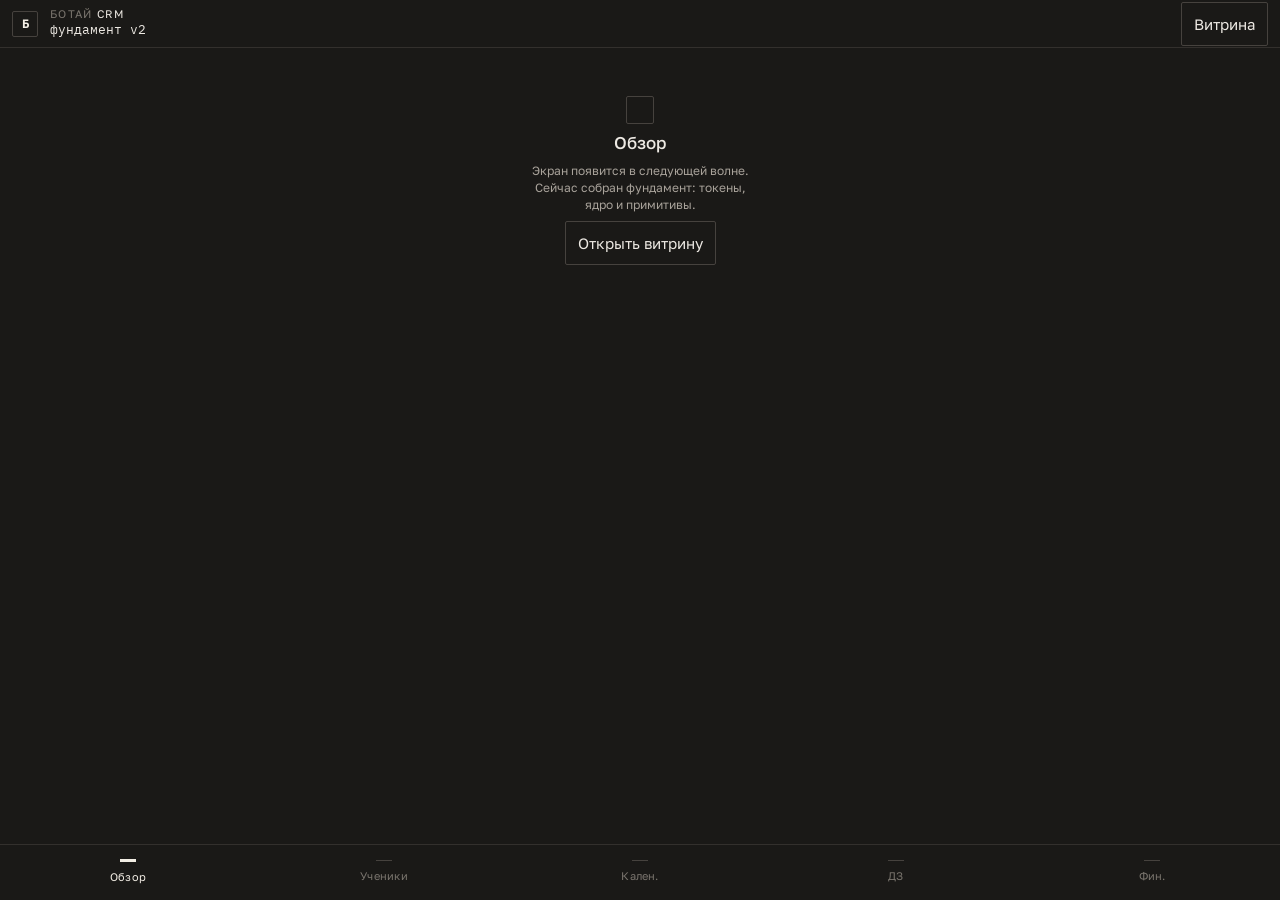
==== src/tutor_bot/web/v2/index.html @ 71dd06b4 "Add v2 frontend foundation: tokens, core, primitives, kit Первая волна редизайна мини-аппа. Экранов " ====
<!doctype html>
<html lang="ru">
  <head>
    <meta charset="utf-8" />
    <meta name="viewport" content="width=device-width, initial-scale=1, maximum-scale=1, user-scalable=no, viewport-fit=cover" />
    <meta http-equiv="Cache-Control" content="no-cache, no-store, must-revalidate" />
    <title>БОТай CRM · v2</title>
    <link rel="stylesheet" href="./styles/tokens.css" />
    <link rel="stylesheet" href="./styles/base.css" />
    <link rel="stylesheet" href="./styles/ui.css" />
    <style>
      body { padding-bottom: calc(var(--tabbar) + env(safe-area-inset-bottom)); }
      .screen { padding: var(--space-4) 0; }
    </style>
  </head>
  <body>
    <div id="root"></div>
    <script type="module" src="./app.js"></script>
  </body>
</html>
---- src/tutor_bot/web/v2/styles/tokens.css ----
/* БОТай CRM — визуальная система «Журнал / Табло».
 * Значения перенесены дословно из дизайн-макета «Проход 1».
 * Ни один компонент не имеет права содержать литеральный цвет или размер —
 * только ссылки на эти переменные.
 */

:root {
  color-scheme: dark;

  /* --- Цвет · поверхности и текст ------------------------------------- */
  --bg: #1A1917;              /* фон приложения, тёплый графит */
  --surface: #232120;         /* заголовок дня, выделенная строка */
  --surface-2: #2C2A28;       /* тост, барабан, нажатое состояние */
  --surface-input-off: #1D1B1A; /* выключенное поле */
  --border-hair: #2C2A28;     /* разделитель внутри списка, 1 px */
  --border: #33302D;          /* граница блока, шапка, таббар */
  --border-strong: #46423E;   /* рамка поля, кнопки, оси графиков */
  --text: #EDE9E3;            /* основной, 12.4:1 к фону */
  --text-2: #A8A29A;          /* вторичный, 5.4:1 */
  --text-3: #7A756E;          /* подписи и капитель, 3.1:1 */

  /* --- Цвет · акцент, состояния --------------------------------------- */
  --accent: #F2EDE4;          /* единственный акцент, ахроматический */
  --accent-press: #DCD5C8;    /* нажатая главная кнопка */
  --accent-ink: #1A1917;      /* текст на акценте */
  --state-hover: #232120;     /* наведение (только браузер) */
  --state-press: #322F2C;     /* нажатие строки и кнопки */
  --state-off-bg: #2C2A28;    /* выключенная кнопка */
  --state-off-text: #55514C;  /* выключенный текст, шевроны */
  --focus: #F2EDE4;           /* обводка 2 px при фокусе с клавиатуры */

  /* --- Четыре семантических цвета -------------------------------------
   * Статус кодируется цветом + формой + позицией засечки, поэтому читается
   * при монохромной печати и при дальтонизме.
   */
  --sem-done: #5F9E6E;        /* сплошная — проведено · оплачено */
  --sem-plan: #5B87C4;        /* половина — запланировано / перенесено */
  --sem-wait: #C79A3E;        /* пунктир — всё, что ждёт репетитора */
  --sem-debt: #C0604F;        /* двойная тонкая — долг, отмена, ошибка */
  --sem-none: #46423E;        /* нейтральная засечка, «не отмечено» */
  --sem-debt-text: #E4A093;   /* текст разрушающей кнопки и ошибки поля */

  /* --- Типографика ----------------------------------------------------- */
  --font-sans: "Golos Text", system-ui, -apple-system, "Segoe UI", sans-serif;
  --font-mono: "IBM Plex Mono", ui-monospace, SFMono-Regular, Menlo, monospace;

  --fs-sum: 28px;    --lh-sum: 30px;   --tr-sum: -0.01em;   /* сумма дня, единственное крупное число */
  --fs-title: 22px;  --lh-title: 26px; --tr-title: -0.005em;/* заголовок экрана */
  --fs-modal: 17px;  --lh-modal: 22px;                      /* заголовок модалки, пустого состояния */
  --fs-body: 15px;   --lh-body: 20px;                       /* имя ученика, текст кнопки, поле */
  --fs-meta: 13px;   --lh-meta: 18px;                       /* мета строки, значение селекта */
  --fs-cap: 12px;    --lh-cap: 17px;   --tr-cap: 0.01em;    /* подпись, вторая строка */
  --fs-caps: 11px;   --lh-caps: 12px;  --tr-caps: 0.12em;   /* капитель секции, таббар */
  --fs-micro: 10px;  --lh-micro: 11px; --tr-micro: 0.02em;  /* ось графика, номер задания */

  --fw-regular: 400;
  --fw-medium: 500;
  --fw-semibold: 600;

  /* --- Отступы. Шкала кратна 4 ----------------------------------------- */
  --space-1: 4px;
  --space-2: 8px;
  --space-3: 12px;
  --space-4: 16px;
  --space-5: 20px;
  --space-6: 24px;
  --space-8: 32px;
  --space-12: 48px;

  --gutter: 12px;        /* боковое поле экрана 380 */
  --notch-gutter: 15px;  /* 12 px поле + 3 px засечка */

  /* --- Радиусы и линии -------------------------------------------------- */
  --radius-0: 0;         /* списки, заголовки дня, разлиновка */
  --radius-1: 2px;       /* кнопки, поля, пилюли, чипы */
  --radius-full: 50%;    /* только FAB и кольцо прогресса */
  --hair: 1px;           /* разделитель, в полный борт */
  --notch: 3px;          /* засечка статуса */

  /* --- Высоты ----------------------------------------------------------- */
  --row-1: 44px;         /* однострочная строка, минимум сенсорной цели */
  --row-2: 56px;         /* двухстрочная строка списка */
  --row-lesson: 64px;    /* строка занятия, обычная плотность */
  --row-lesson-dense: 52px;
  --input: 44px;         /* поле, селект, кнопка */
  --chip: 32px;          /* +6 px отбивки сверху и снизу = цель 44 px */
  --chip-gap: 6px;
  --header: 48px;        /* шапка, закреплена */
  --tabbar: 56px;        /* + env(safe-area-inset-bottom) */
  --fab: 52px;           /* правый нижний угол, отступ 16 */
  --touch-min: 44px;

  /* --- Модалка ---------------------------------------------------------- */
  --modal-swipe-close: 110px;      /* порог закрытия свайпом */
  --modal-swipe-fast: 48px;        /* порог при скорости выше --modal-swipe-velocity */
  --modal-swipe-velocity: 0.55;
}
---- src/tutor_bot/web/v2/styles/base.css ----
/* Шрифты локально: рантайм Amvera без выхода в интернет, CDN недоступен.
 * Golos Text — вариативный 400..700, один файл на сабсет покрывает все
 * начертания дизайна (400 / 500 / 600).
 * IBM Plex Mono — статический, два начертания: 400 и 500.
 */

@font-face {
  font-family: "Golos Text";
  font-style: normal;
  font-weight: 400 700;
  font-display: swap;
  src: url("../fonts/golos-text-cyrillic.woff2") format("woff2");
  unicode-range: U+0301, U+0400-045F, U+0490-0491, U+04B0-04B1, U+2116;
}
@font-face {
  font-family: "Golos Text";
  font-style: normal;
  font-weight: 400 700;
  font-display: swap;
  src: url("../fonts/golos-text-latin.woff2") format("woff2");
  unicode-range: U+0000-00FF, U+0131, U+0152-0153, U+02BB-02BC, U+02C6, U+02DA,
    U+02DC, U+0304, U+0308, U+0329, U+2000-206F, U+20AC, U+2122, U+2191, U+2193,
    U+2212, U+2215, U+FEFF, U+FFFD;
}

@font-face {
  font-family: "IBM Plex Mono";
  font-style: normal;
  font-weight: 400;
  font-display: swap;
  src: url("../fonts/plex-mono-400-cyrillic.woff2") format("woff2");
  unicode-range: U+0301, U+0400-045F, U+0490-0491, U+04B0-04B1, U+2116;
}
@font-face {
  font-family: "IBM Plex Mono";
  font-style: normal;
  font-weight: 400;
  font-display: swap;
  src: url("../fonts/plex-mono-400-latin.woff2") format("woff2");
  unicode-range: U+0000-00FF, U+0131, U+0152-0153, U+02BB-02BC, U+02C6, U+02DA,
    U+02DC, U+0304, U+0308, U+0329, U+2000-206F, U+20AC, U+2122, U+2191, U+2193,
    U+2212, U+2215, U+FEFF, U+FFFD;
}
@font-face {
  font-family: "IBM Plex Mono";
  font-style: normal;
  font-weight: 500;
  font-display: swap;
  src: url("../fonts/plex-mono-500-cyrillic.woff2") format("woff2");
  unicode-range: U+0301, U+0400-045F, U+0490-0491, U+04B0-04B1, U+2116;
}
@font-face {
  font-family: "IBM Plex Mono";
  font-style: normal;
  font-weight: 500;
  font-display: swap;
  src: url("../fonts/plex-mono-500-latin.woff2") format("woff2");
  unicode-range: U+0000-00FF, U+0131, U+0152-0153, U+02BB-02BC, U+02C6, U+02DA,
    U+02DC, U+0304, U+0308, U+0329, U+2000-206F, U+20AC, U+2122, U+2191, U+2193,
    U+2212, U+2215, U+FEFF, U+FFFD;
}

/* --- Сброс -------------------------------------------------------------- */

*,
*::before,
*::after {
  box-sizing: border-box;
}

html {
  background: var(--bg);
  -webkit-text-size-adjust: 100%;
}

body {
  margin: 0;
  min-height: 100%;
  background: var(--bg);
  color: var(--text);
  font-family: var(--font-sans);
  font-size: var(--fs-body);
  line-height: var(--lh-body);
  font-weight: var(--fw-regular);
  -webkit-font-smoothing: antialiased;
  -moz-osx-font-smoothing: grayscale;
}

h1, h2, h3, h4, p, figure {
  margin: 0;
}

button {
  font: inherit;
  color: inherit;
  background: none;
  border: 0;
  padding: 0;
  cursor: pointer;
}

input, select, textarea {
  font: inherit;
  color: inherit;
}

a {
  color: var(--text);
  text-decoration: none;
}

ul, ol {
  margin: 0;
  padding: 0;
  list-style: none;
}

/* Правило цифр: любое число, сумма, дата, время, номер задания —
 * моноширинный с табличными цифрами. */
.num {
  font-family: var(--font-mono);
  font-variant-numeric: tabular-nums;
  font-feature-settings: "tnum" 1;
}

/* Суммы всегда выключены вправо. */
.num--money {
  text-align: right;
}

/* --- Фокус с клавиатуры ------------------------------------------------- */

:focus-visible {
  outline: 2px solid var(--focus);
  outline-offset: 1px;
}

/* --- Служебное ---------------------------------------------------------- */

.visually-hidden {
  position: absolute;
  width: 1px;
  height: 1px;
  margin: -1px;
  padding: 0;
  overflow: hidden;
  clip: rect(0 0 0 0);
  white-space: nowrap;
  border: 0;
}

/* Скролл фона блокируется при открытой модалке с сохранением позиции. */
body.is-modal-open {
  position: fixed;
  width: 100%;
  overflow: hidden;
}

@media (prefers-reduced-motion: reduce) {
  *,
  *::before,
  *::after {
    animation-duration: 0.01ms !important;
    animation-iteration-count: 1 !important;
    transition-duration: 0.01ms !important;
  }
}
---- src/tutor_bot/web/v2/styles/ui.css ----
/* Компоненты. Ни одного литерального цвета или размера — только токены. */

/* ======================================================================== */
/* Засечка статуса                                                          */
/* ======================================================================== */

.notch {
  position: absolute;
  left: 0;
  top: 0;
  bottom: 0;
  width: var(--notch);
}

.notch--done { background: var(--sem-done); }
.notch--plan { background: var(--sem-plan); }
.notch--wait { background: var(--sem-wait); }
.notch--debt { background: var(--sem-debt); }
.notch--none { background: var(--sem-none); }

/* Форма: позиция и рисунок дублируют цвет. */
.notch--top-half { bottom: 50%; }
.notch--bottom-half { top: 50%; }

.notch--dashed.notch--wait {
  background: none;
  background-image: repeating-linear-gradient(180deg, var(--sem-wait) 0 4px, transparent 4px 8px);
}
.notch--dashed.notch--plan {
  background: none;
  background-image: repeating-linear-gradient(180deg, var(--sem-plan) 0 4px, transparent 4px 8px);
}

.notch--double.notch--debt {
  background: none;
  background-image: linear-gradient(90deg, var(--sem-debt) 0 1px, transparent 1px 2px, var(--sem-debt) 2px 3px);
}

.notch--none.notch--none { background: var(--sem-none); }

/* ======================================================================== */
/* Статусная отметка                                                        */
/* ======================================================================== */

.pill {
  display: inline-flex;
  align-items: center;
  gap: var(--space-1);
  height: 20px;
  padding: 0 var(--space-2);
  border-radius: var(--radius-1);
  border: var(--hair) solid var(--border-strong);
  font-size: var(--fs-caps);
  letter-spacing: var(--tr-micro);
  white-space: nowrap;
  color: var(--text-3);
}

.pill__glyph { font-size: 9px; line-height: 11px; }

.pill--done { color: var(--sem-done); border-color: color-mix(in srgb, var(--sem-done) 40%, transparent); background: color-mix(in srgb, var(--sem-done) 8%, transparent); }
.pill--plan { color: var(--sem-plan); border-color: color-mix(in srgb, var(--sem-plan) 40%, transparent); background: color-mix(in srgb, var(--sem-plan) 8%, transparent); }
.pill--wait { color: var(--sem-wait); border-color: color-mix(in srgb, var(--sem-wait) 40%, transparent); background: color-mix(in srgb, var(--sem-wait) 8%, transparent); }
.pill--debt { color: var(--sem-debt); border-color: color-mix(in srgb, var(--sem-debt) 40%, transparent); background: color-mix(in srgb, var(--sem-debt) 8%, transparent); }
.pill--none { color: var(--text-3); border-color: var(--border-strong); }

/* ======================================================================== */
/* Кнопки                                                                   */
/* ======================================================================== */

.btn {
  height: var(--input);
  min-height: var(--touch-min);
  display: inline-flex;
  align-items: center;
  justify-content: center;
  padding: 0 var(--space-3);
  border-radius: var(--radius-1);
  border: var(--hair) solid transparent;
  font-size: var(--fs-body);
  font-weight: var(--fw-medium);
}

.btn--full { width: 100%; }

/* Главная — заливка «бумагой», текст тёмный. Акцент ахроматический,
   поэтому цвет в интерфейсе означает только статус. */
.btn--main { background: var(--accent); color: var(--accent-ink); border-color: var(--accent); }
.btn--main.is-press { background: var(--accent-press); border-color: var(--accent-press); }
.btn--main.is-off { background: var(--state-off-bg); color: var(--state-off-text); border-color: var(--state-off-bg); }
.btn--main.is-load { background: var(--accent-press); color: var(--state-off-text); border-color: var(--accent-press); }

.btn--second { background: transparent; color: var(--text); border-color: var(--border-strong); font-weight: var(--fw-regular); }
.btn--second.is-press { background: var(--state-press); }
.btn--second.is-off { color: var(--state-off-text); border-color: var(--state-off-bg); }
.btn--second.is-load { color: var(--state-off-text); }

.btn--danger { background: transparent; color: var(--sem-debt-text); border-color: var(--sem-debt); font-weight: var(--fw-regular); }
.btn--danger.is-press { background: var(--state-press); }
.btn--danger.is-off { color: var(--state-off-text); border-color: var(--state-off-bg); }
.btn--danger.is-load { color: var(--state-off-text); }

.btn--inline {
  height: auto;
  min-height: 0;
  padding: 0;
  border: 0;
  background: none;
  color: var(--text);
  text-decoration: underline;
  text-underline-offset: 3px;
  font-weight: var(--fw-regular);
}
.btn--inline.is-off { color: var(--state-off-text); text-decoration: none; }

.icon-btn {
  width: var(--touch-min);
  height: var(--touch-min);
  display: inline-flex;
  align-items: center;
  justify-content: center;
  border: var(--hair) solid var(--border);
  border-radius: var(--radius-1);
  color: var(--text);
}
.icon-btn.is-press { background: var(--state-press); color: var(--accent); }
.icon-btn.is-off { color: var(--state-off-text); border-color: var(--border-hair); }

/* ======================================================================== */
/* Поля, селект, переключатель                                              */
/* ======================================================================== */

.field { display: flex; flex-direction: column; gap: var(--space-1); }

.field__label {
  font-size: var(--fs-caps);
  line-height: var(--lh-caps);
  letter-spacing: var(--tr-caps);
  text-transform: uppercase;
  font-weight: var(--fw-semibold);
  color: var(--text-3);
}

.field__box {
  height: var(--input);
  display: flex;
  align-items: center;
  gap: var(--space-2);
  padding: 0 var(--space-3);
  border: var(--hair) solid var(--border-strong);
  border-radius: var(--radius-1);
  background: transparent;
}

.field__input {
  flex: 1;
  min-width: 0;
  border: 0;
  background: none;
  outline: none;
  font-size: var(--fs-body);
  color: var(--text);
}
.field__input::placeholder { color: var(--state-off-text); }
.field__input--select { appearance: none; }

.field__tail { color: var(--text-3); font-size: var(--fs-cap); }

.field__hint {
  font-size: var(--fs-cap);
  line-height: var(--lh-cap);
  color: var(--text-3);
}

.field--filled .field__box { border-color: var(--accent); box-shadow: inset 0 0 0 var(--hair) var(--accent); }
.field--error .field__box { border-color: var(--sem-debt); }
.field--error .field__tail { color: var(--sem-debt); }
.field--error .field__hint { color: var(--sem-debt-text); }
.field--off .field__box { border-color: var(--border-hair); background: var(--surface-input-off); }
.field--off .field__input { color: var(--state-off-text); }
.field--loading .field__box {
  border-color: var(--border-hair);
  background: repeating-linear-gradient(90deg, var(--surface) 0 8px, var(--bg) 8px 16px);
}

.toggle {
  display: inline-flex;
  align-items: center;
  gap: var(--space-2);
  min-height: var(--touch-min);
  cursor: pointer;
}
.toggle__input { position: absolute; opacity: 0; width: 0; height: 0; }
.toggle__track {
  width: 40px;
  height: 24px;
  border-radius: var(--radius-1);
  border: var(--hair) solid var(--border-strong);
  background: transparent;
  display: flex;
  align-items: center;
  padding: 2px;
  transition: background 120ms linear;
}
.toggle__thumb {
  width: 18px;
  height: 18px;
  background: var(--text-3);
  transition: transform 120ms linear, background 120ms linear;
}
.toggle__input:checked + .toggle__track { background: var(--accent); border-color: var(--accent); }
.toggle__input:checked + .toggle__track .toggle__thumb { transform: translateX(16px); background: var(--accent-ink); }
.toggle__input:focus-visible + .toggle__track { outline: 2px solid var(--focus); outline-offset: 1px; }
.toggle.is-off { opacity: 0.5; cursor: default; }
.toggle__label { font-size: var(--fs-meta); color: var(--text-2); }

/* ======================================================================== */
/* Чипы и сегментированный контрол                                          */
/* ======================================================================== */

.chip-row { display: flex; flex-wrap: wrap; gap: var(--space-2); }

.chip {
  display: inline-flex;
  align-items: center;
  gap: 5px;
  height: var(--chip);
  margin: var(--chip-gap) 0;   /* 32 + 6 + 6 = сенсорная цель 44 */
  padding: 0 var(--space-3);
  border-radius: var(--radius-1);
  border: var(--hair) solid var(--border-strong);
  background: transparent;
  color: var(--text-2);
  font-size: var(--fs-meta);
}
.chip.is-active { background: var(--accent); border-color: var(--accent); color: var(--accent-ink); }
.chip__num { font-size: var(--fs-caps); color: var(--text-3); }
.chip.is-active .chip__num { color: var(--accent-ink); }

.segmented {
  display: grid;
  grid-auto-flow: column;
  grid-auto-columns: 1fr;
  height: var(--input);
  border: var(--hair) solid var(--border-strong);
  border-radius: var(--radius-1);
  overflow: hidden;
}
.segmented__item {
  display: flex;
  align-items: center;
  justify-content: center;
  font-size: 14px;
  color: var(--text-2);
  background: transparent;
  border-right: var(--hair) solid var(--border-strong);
}
.segmented__item:last-child { border-right: 0; }
.segmented__item.is-active { background: var(--accent); color: var(--accent-ink); }

/* ======================================================================== */
/* Строки                                                                   */
/* ======================================================================== */

.row {
  position: relative;
  width: 100%;
  display: grid;
  grid-template-columns: 1fr auto auto;
  align-items: center;
  gap: var(--space-3);
  min-height: var(--row-2);
  padding: 0 var(--gutter) 0 var(--notch-gutter);
  border-bottom: var(--hair) solid var(--border-hair);
  background: transparent;
  text-align: left;
  color: var(--text);
}
.row.is-press { background: var(--state-press); }
.row.is-selected { background: var(--surface); box-shadow: inset 2px 0 0 var(--accent); }
.row.is-selected .row__title { font-weight: var(--fw-medium); }
.row.is-off { color: var(--state-off-text); }
.row.is-off .row__title { color: var(--state-off-text); }

.row__main { display: flex; flex-direction: column; gap: 2px; min-width: 0; }
.row__title { font-size: var(--fs-body); line-height: var(--lh-body); }
.row__meta { font-size: var(--fs-cap); line-height: var(--lh-cap); color: var(--text-2); }
.row__value { font-size: var(--fs-body); }
.row__actions { display: flex; gap: var(--space-2); }

/* Строка занятия */
.lesson {
  position: relative;
  display: grid;
  grid-template-columns: 52px minmax(0, 1fr) auto;
  align-items: center;
  gap: var(--space-3);
  min-height: var(--row-lesson);
  padding: 9px var(--gutter) 9px var(--notch-gutter);
  border-bottom: var(--hair) solid var(--border-hair);
}
.lesson:has(.lesson__actions) { grid-template-columns: 52px minmax(0, 1fr) auto auto; }
.lesson--dense { min-height: var(--row-lesson-dense); padding-block: var(--space-1); }
.lesson__time { font-size: var(--fs-body); color: var(--text); }
.lesson__main {
  display: flex;
  flex-direction: column;
  gap: 2px;
  min-width: 0;
  text-align: left;
  background: none;
  color: inherit;
}
.lesson__name {
  font-size: var(--fs-body);
  line-height: var(--lh-body);
  font-weight: var(--fw-medium);
  overflow: hidden;
  text-overflow: ellipsis;
  white-space: nowrap;
}
.lesson__meta {
  font-size: var(--fs-cap);
  line-height: var(--lh-cap);
  color: var(--text-3);
  overflow: hidden;
  text-overflow: ellipsis;
  white-space: nowrap;
}
.lesson__tail { display: flex; flex-direction: column; align-items: flex-end; gap: 3px; }
.lesson__price { font-size: var(--fs-meta); color: var(--text-2); }
.lesson__actions { display: flex; gap: var(--space-1); }

/* Строка операции */
.op {
  position: relative;
  display: grid;
  grid-template-columns: 1fr auto;
  align-items: center;
  gap: var(--space-3);
  min-height: var(--row-2);
  padding: 0 var(--gutter) 0 var(--notch-gutter);
  border-bottom: var(--hair) solid var(--border-hair);
}
.op__main { display: flex; flex-direction: column; gap: 2px; min-width: 0; }
.op__name { font-size: var(--fs-body); }
.op__meta { font-size: var(--fs-cap); color: var(--text-2); }
.op__tail { font-size: var(--fs-cap); color: var(--text-3); }
.op.is-loading { background: repeating-linear-gradient(90deg, var(--surface) 0 8px, var(--bg) 8px 16px); }
.op.is-error .op__name { color: var(--sem-debt-text); }

/* ======================================================================== */
/* Карточка ученика                                                         */
/* ======================================================================== */

.student {
  position: relative;
  width: 100%;
  display: grid;
  grid-template-columns: auto 1fr auto auto;
  align-items: center;
  gap: var(--space-3);
  min-height: var(--row-lesson);
  padding: var(--space-2) var(--gutter) var(--space-2) var(--notch-gutter);
  border-bottom: var(--hair) solid var(--border-hair);
  background: transparent;
  text-align: left;
  color: var(--text);
}
.student__avatar {
  width: 32px;
  height: 32px;
  display: flex;
  align-items: center;
  justify-content: center;
  border: var(--hair) solid var(--border-strong);
  border-radius: var(--radius-1);
  font-family: var(--font-mono);
  font-size: var(--fs-cap);
  color: var(--text-2);
}
.student__main { display: flex; flex-direction: column; gap: var(--space-1); min-width: 0; }
.student__name { font-size: var(--fs-body); }
.student__meta { font-size: var(--fs-cap); color: var(--text-2); }
.student__tail { display: flex; flex-direction: column; align-items: flex-end; gap: 2px; }
.student__balance { font-size: var(--fs-meta); }
.student__balance--done { color: var(--sem-done); }
.student__balance--debt { color: var(--sem-debt); }
.student__balance--none { color: var(--text-2); }
.student__next { font-size: var(--fs-cap); color: var(--text-3); }
.student__chevron { color: var(--state-off-text); }

/* ======================================================================== */
/* Полоса заданий 1–27                                                      */
/* ======================================================================== */

.band { display: flex; align-items: flex-end; gap: 1px; width: 100%; }
.band--full { height: 64px; gap: 2px; }
.band--tick { height: 14px; }
.band--micro { height: 8px; }

.band__slot { flex: 1 1 0; min-width: 2px; height: 100%; display: flex; align-items: flex-end; }
.band__bar { display: block; width: 100%; }
.band__bar--done { background: var(--sem-done); }
.band__bar--wait { background: var(--sem-wait); }
.band__bar--debt { background: var(--sem-debt); }
.band__bar.is-empty { opacity: 0.3; }

.band-axis {
  display: flex;
  flex-direction: column;
  justify-content: space-between;
  height: 64px;
  padding-right: var(--space-2);
  font-size: var(--fs-micro);
  line-height: var(--lh-micro);
  color: var(--text-3);
}

/* ======================================================================== */
/* График дохода и кольцо прогресса                                         */
/* ======================================================================== */

.chart { margin: 0; }
.chart__plot {
  display: grid;
  grid-auto-flow: column;
  grid-auto-columns: 1fr;
  align-items: end;
  gap: var(--space-2);
  height: 96px;
  border-bottom: var(--hair) solid var(--border-strong);
}
.chart__col { display: flex; flex-direction: column; align-items: center; justify-content: flex-end; height: 100%; gap: var(--space-1); }
.chart__bar { display: block; width: 100%; background: var(--text-2); }
.chart__label { font-size: var(--fs-micro); color: var(--text-3); }

.ring { display: flex; align-items: center; gap: var(--space-3); }
.ring__dial { border-radius: var(--radius-full); display: grid; place-items: center; }
.ring__hole {
  width: 76%;
  height: 76%;
  border-radius: var(--radius-full);
  background: var(--bg);
  display: grid;
  place-items: center;
}
.ring__value { font-size: var(--fs-meta); color: var(--text); }
.ring__caption { font-size: var(--fs-cap); color: var(--text-2); max-width: 12ch; }

/* ======================================================================== */
/* Пустое состояние и тост                                                  */
/* ======================================================================== */

.empty {
  display: flex;
  flex-direction: column;
  align-items: center;
  gap: var(--space-2);
  padding: var(--space-8) var(--space-4);
  text-align: center;
}
.empty__mark {
  width: 28px;
  height: 28px;
  border: var(--hair) solid var(--border-strong);
  border-radius: var(--radius-1);
}
.empty__title { font-size: var(--fs-modal); line-height: var(--lh-modal); font-weight: var(--fw-medium); }
.empty__text { font-size: var(--fs-cap); line-height: var(--lh-cap); color: var(--text-2); max-width: 34ch; }

.toast {
  display: flex;
  align-items: center;
  gap: var(--space-3);
  min-height: var(--touch-min);
  padding: var(--space-2) var(--space-3);
  background: var(--surface-2);
  border: var(--hair) solid var(--border);
  border-radius: var(--radius-1);
  border-left-width: var(--notch);
  border-left-style: solid;
  border-left-color: var(--border-strong);
}
.toast--done { border-left-color: var(--sem-done); }
.toast--wait { border-left-color: var(--sem-wait); }
.toast--debt { border-left-color: var(--sem-debt); }
.toast__text { flex: 1; font-size: var(--fs-meta); line-height: var(--lh-meta); }

/* ======================================================================== */
/* Каркас: шапка, таббар, FAB                                               */
/* ======================================================================== */

.header {
  position: sticky;
  top: 0;
  z-index: 10;
  height: var(--header);
  display: flex;
  align-items: center;
  gap: var(--space-3);
  padding: 0 var(--gutter);
  background: var(--bg);
  border-bottom: var(--hair) solid var(--border);
}
.header__mark {
  width: 26px;
  height: 26px;
  display: grid;
  place-items: center;
  border: var(--hair) solid var(--border-strong);
  border-radius: var(--radius-1);
  font-family: var(--font-mono);
  font-size: var(--fs-cap);
  font-weight: var(--fw-semibold);
  color: var(--accent);
}
.header__copy { display: flex; flex-direction: column; min-width: 0; }
.header__brand {
  font-size: var(--fs-caps);
  line-height: var(--lh-caps);
  letter-spacing: var(--tr-caps);
  text-transform: uppercase;
  color: var(--text-3);
}
.header__brand-accent { color: var(--text); }
.header__title { font-size: var(--fs-meta); color: var(--text); }
.header__actions { margin-left: auto; display: flex; gap: var(--space-1); }

.tabbar {
  position: fixed;
  left: 0;
  right: 0;
  bottom: 0;
  z-index: 10;
  display: grid;
  grid-auto-flow: column;
  grid-auto-columns: 1fr;
  height: calc(var(--tabbar) + env(safe-area-inset-bottom));
  padding-bottom: env(safe-area-inset-bottom);
  background: var(--bg);
  border-top: var(--hair) solid var(--border);
}
.tabbar__item {
  display: flex;
  flex-direction: column;
  align-items: center;
  justify-content: center;
  gap: 5px;
  color: var(--text-3);
}
/* Активная вкладка — засечка сверху и «бумажный» текст. Без заливки. */
.tabbar__mark { display: block; width: 16px; height: var(--hair); background: var(--border-strong); }
.tabbar__item.is-active .tabbar__mark { height: var(--notch); background: var(--accent); }
.tabbar__label { font-size: var(--fs-caps); letter-spacing: var(--tr-micro); }
.tabbar__item.is-active .tabbar__label { color: var(--accent); }

.fab {
  position: fixed;
  right: var(--space-4);
  bottom: calc(var(--tabbar) + env(safe-area-inset-bottom) + var(--space-4));
  z-index: 11;
  display: flex;
  flex-direction: column;
  align-items: flex-end;
  gap: var(--space-2);
}
.fab__button {
  width: var(--fab);
  height: var(--fab);
  border-radius: var(--radius-full);
  background: var(--accent);
  color: var(--accent-ink);
  display: grid;
  place-items: center;
  font-size: 24px;
  font-weight: var(--fw-medium);
  line-height: 1;
}
.fab__menu {
  display: flex;
  flex-direction: column;
  align-items: stretch;
  border: var(--hair) solid var(--border);
  border-radius: var(--radius-1);
  background: var(--surface-2);
  overflow: hidden;
}
.fab__action {
  min-height: var(--touch-min);
  padding: 0 var(--space-4);
  text-align: right;
  font-size: var(--fs-meta);
  color: var(--text);
  border-bottom: var(--hair) solid var(--border-hair);
}
.fab__action:last-child { border-bottom: 0; }

/* ======================================================================== */
/* Модалка                                                                  */
/* ======================================================================== */

.modal-backdrop {
  position: fixed;
  inset: 0;
  z-index: 50;
  display: flex;
  align-items: flex-end;
  background: color-mix(in srgb, var(--accent-ink) 72%, transparent);
  animation: modal-in 180ms ease-out;
}
.modal-backdrop.is-closing { animation: modal-out 180ms ease-in forwards; }

.modal {
  width: 100%;
  max-height: 88vh;
  overflow-y: auto;
  background: var(--bg);
  border-top: var(--hair) solid var(--border);
  border-radius: var(--radius-1) var(--radius-1) 0 0;
  padding-bottom: calc(var(--space-4) + env(safe-area-inset-bottom));
  transform: translateY(var(--drag-y, 0));
  animation: sheet-in 180ms ease-out;
}
.modal.is-dragging { animation: none; transition: none; }

.modal__handle {
  display: block;
  width: 36px;
  height: 4px;
  margin: var(--space-2) auto;
  background: var(--border-strong);
  border-radius: var(--radius-1);
}
.modal__head {
  display: flex;
  align-items: center;
  gap: var(--space-3);
  padding: var(--space-2) var(--gutter) var(--space-3);
  border-bottom: var(--hair) solid var(--border-hair);
}
.modal__title { flex: 1; font-size: var(--fs-modal); line-height: var(--lh-modal); font-weight: var(--fw-medium); }
.modal__body { padding: var(--space-4) var(--gutter); display: flex; flex-direction: column; gap: var(--space-4); }
.modal__footer { padding: 0 var(--gutter); display: flex; flex-direction: column; gap: var(--space-2); }

@keyframes modal-in { from { opacity: 0; } to { opacity: 1; } }
@keyframes modal-out { to { opacity: 0; } }
@keyframes sheet-in { from { transform: translateY(24px); } to { transform: translateY(0); } }
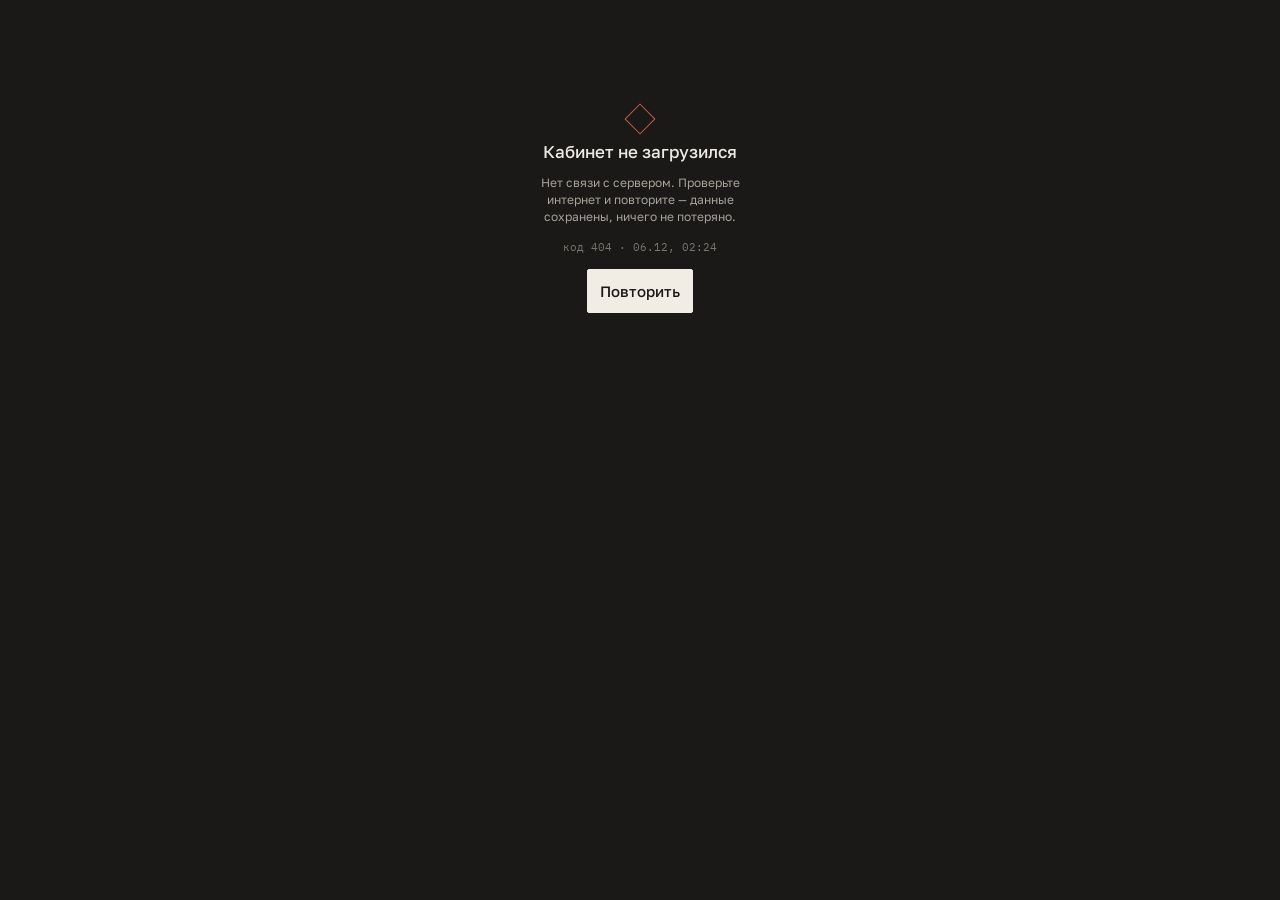
==== commit 14ca2d97: "Wire v2 to live data, add remaining tutor screens, add UI switch Редизайн доведён до рабочего прилож" ====
--- a/src/tutor_bot/web/v2/index.html
+++ b/src/tutor_bot/web/v2/index.html
@@ -4,14 +4,19 @@
     <meta charset="utf-8" />
     <meta name="viewport" content="width=device-width, initial-scale=1, maximum-scale=1, user-scalable=no, viewport-fit=cover" />
     <meta http-equiv="Cache-Control" content="no-cache, no-store, must-revalidate" />
-    <title>БОТай CRM · v2</title>
+    <title>БОТай CRM</title>
     <link rel="stylesheet" href="./styles/tokens.css" />
     <link rel="stylesheet" href="./styles/base.css" />
     <link rel="stylesheet" href="./styles/ui.css" />
     <style>
       body { padding-bottom: calc(var(--tabbar) + env(safe-area-inset-bottom)); }
-      .screen { padding: var(--space-4) 0; }
+      #root { max-width: 560px; margin: 0 auto; }
+      .app-body { display: block; }
+      .toast-host { position: fixed; left: var(--gutter); right: var(--gutter);
+        bottom: calc(var(--tabbar) + env(safe-area-inset-bottom) + var(--space-3)); z-index: 20; }
+      .toast-host:empty { display: none; }
     </style>
+    <script src="/assets/telegram-web-app.js"></script>
   </head>
   <body>
     <div id="root"></div>
--- a/src/tutor_bot/web/v2/styles/ui.css
+++ b/src/tutor_bot/web/v2/styles/ui.css
@@ -432,6 +432,7 @@
   border-bottom: var(--hair) solid var(--border-strong);
 }
 .chart__col { display: flex; flex-direction: column; align-items: center; justify-content: flex-end; height: 100%; gap: var(--space-1); }
+.chart__col .chart__bar { margin-top: auto; }
 .chart__bar { display: block; width: 100%; background: var(--text-2); }
 .chart__label { font-size: var(--fs-micro); color: var(--text-3); }
 
@@ -577,6 +578,7 @@
   font-weight: var(--fw-medium);
   line-height: 1;
 }
+.fab__menu[hidden] { display: none; }
 .fab__menu {
   display: flex;
   flex-direction: column;
@@ -646,3 +648,688 @@
 @keyframes modal-in { from { opacity: 0; } to { opacity: 1; } }
 @keyframes modal-out { to { opacity: 0; } }
 @keyframes sheet-in { from { transform: translateY(24px); } to { transform: translateY(0); } }
+
+/* ======================================================================== */
+/* Экраны: заголовки и разделители                                          */
+/* ======================================================================== */
+
+.caption {
+  display: flex;
+  align-items: center;
+  justify-content: space-between;
+  gap: var(--space-3);
+  padding: var(--space-3) var(--gutter) var(--space-2);
+}
+.caption__text {
+  display: inline-flex;
+  align-items: baseline;
+  gap: var(--space-2);
+  font-size: var(--fs-caps);
+  line-height: var(--lh-caps);
+  letter-spacing: var(--tr-caps);
+  text-transform: uppercase;
+  font-weight: var(--fw-semibold);
+  color: var(--text-2);
+}
+.caption__count { font-size: var(--fs-caps); color: var(--text-3); }
+
+.day-head {
+  display: flex;
+  align-items: baseline;
+  justify-content: space-between;
+  gap: var(--space-3);
+  padding: 9px var(--gutter);
+  background: var(--surface);
+  border-top: var(--hair) solid var(--border);
+  border-bottom: var(--hair) solid var(--border);
+}
+.day-head__title {
+  font-size: var(--fs-caps);
+  letter-spacing: var(--tr-caps);
+  text-transform: uppercase;
+  font-weight: var(--fw-semibold);
+  color: var(--text-2);
+}
+.day-head__total { font-size: var(--fs-meta); }
+
+.screen-head {
+  display: flex;
+  flex-direction: column;
+  gap: var(--space-3);
+  padding: 14px var(--gutter) var(--space-3);
+  border-bottom: var(--hair) solid var(--border);
+}
+.screen-head__row { display: flex; align-items: baseline; justify-content: space-between; gap: var(--space-3); }
+.screen-head__title {
+  font-size: var(--fs-title);
+  line-height: var(--lh-title);
+  letter-spacing: var(--tr-title);
+  font-weight: var(--fw-semibold);
+}
+.screen-head__count { font-size: var(--fs-cap); color: var(--text-2); }
+.screen-head__actions { display: grid; grid-template-columns: 1fr auto; gap: var(--space-2); }
+
+.detail-head {
+  position: sticky;
+  top: 0;
+  z-index: 10;
+  height: var(--header);
+  display: flex;
+  align-items: center;
+  gap: var(--space-2);
+  padding: 0 var(--gutter);
+  background: var(--bg);
+  border-bottom: var(--hair) solid var(--border);
+}
+.detail-head__title {
+  flex: 1;
+  min-width: 0;
+  font-size: var(--fs-body);
+  font-weight: var(--fw-medium);
+  overflow: hidden;
+  text-overflow: ellipsis;
+  white-space: nowrap;
+}
+.detail-head__actions { display: flex; gap: var(--space-1); }
+
+.card-tabs { display: flex; border-bottom: var(--hair) solid var(--border); overflow-x: auto; }
+.card-tabs__item {
+  flex: 1 0 auto;
+  min-width: 60px;
+  height: var(--input);
+  display: flex;
+  align-items: center;
+  justify-content: center;
+  padding: 0 var(--space-2);
+  font-size: var(--fs-cap);
+  white-space: nowrap;
+  color: var(--text-3);
+  border-right: var(--hair) solid var(--border-hair);
+}
+.card-tabs__item.is-active {
+  color: var(--accent);
+  background: var(--surface);
+  box-shadow: inset 0 -2px 0 var(--accent);
+}
+
+/* ======================================================================== */
+/* Табло                                                                     */
+/* ======================================================================== */
+
+.stat-grid { display: grid; border-bottom: var(--hair) solid var(--border); }
+.stat-grid--3 { grid-template-columns: repeat(3, 1fr); }
+.stat-grid--2 { grid-template-columns: repeat(2, 1fr); }
+
+.stat {
+  position: relative;
+  display: flex;
+  flex-direction: column;
+  gap: 3px;
+  padding: 11px 10px 11px 13px;
+  border-right: var(--hair) solid var(--border-hair);
+  border-bottom: var(--hair) solid var(--border-hair);
+}
+.stat:nth-child(3n) { border-right: 0; }
+.stat__value { font-size: 17px; color: var(--text); }
+.stat__value--debt { color: var(--sem-debt); }
+.stat__value--done { color: var(--sem-done); }
+.stat__label {
+  font-size: var(--fs-micro);
+  letter-spacing: 0.04em;
+  text-transform: uppercase;
+  color: var(--text-3);
+}
+
+.finance-bar { display: flex; height: 8px; gap: 1px; }
+.finance-bar--empty { background: var(--border-hair); }
+.finance-bar__part { display: block; }
+.finance-bar__part--done { background: var(--sem-done); }
+.finance-bar__part--wait { background: var(--sem-wait); }
+.finance-bar__part--debt {
+  background-color: var(--surface);
+  background-image: linear-gradient(90deg, var(--sem-debt) 0 1px, transparent 1px 2px, var(--sem-debt) 2px 3px);
+}
+
+.next-lesson {
+  position: relative;
+  display: flex;
+  align-items: center;
+  justify-content: space-between;
+  gap: var(--space-3);
+  margin: var(--space-3) var(--gutter);
+  padding: 10px var(--space-3) 10px var(--notch-gutter);
+  background: var(--surface);
+  border: var(--hair) solid var(--border);
+}
+.next-lesson__main { display: flex; flex-direction: column; gap: 2px; min-width: 0; }
+.next-lesson__cap {
+  font-size: var(--fs-caps);
+  letter-spacing: var(--tr-caps);
+  text-transform: uppercase;
+  color: var(--text-3);
+}
+.next-lesson__when { font-size: var(--fs-modal); }
+.next-lesson__meta { font-size: var(--fs-cap); color: var(--text-3); }
+.next-lesson__price { font-size: var(--fs-body); color: var(--text-2); }
+
+.fact {
+  height: var(--row-1);
+  display: flex;
+  align-items: center;
+  justify-content: space-between;
+  gap: var(--space-3);
+  border-bottom: var(--hair) solid var(--border-hair);
+  font-size: 14px;
+}
+.fact__value { font-size: var(--fs-body); }
+.fact__value--debt { color: var(--sem-debt); }
+.fact__value--done { color: var(--sem-done); }
+
+/* ======================================================================== */
+/* Специализированные строки                                                */
+/* ======================================================================== */
+
+.hw, .advance {
+  position: relative;
+  width: 100%;
+  display: grid;
+  grid-template-columns: minmax(0, 1fr) auto;
+  align-items: center;
+  gap: var(--space-3);
+  padding: 11px var(--gutter) 11px var(--notch-gutter);
+  border-bottom: var(--hair) solid var(--border-hair);
+  text-align: left;
+  background: transparent;
+  color: var(--text);
+}
+.hw__main, .advance__main { display: flex; flex-direction: column; gap: 3px; min-width: 0; text-align: left; background: none; color: inherit; }
+.hw__title, .advance__name { font-size: var(--fs-body); font-weight: var(--fw-medium); overflow: hidden; text-overflow: ellipsis; white-space: nowrap; }
+.hw__meta, .advance__meta { font-size: var(--fs-cap); color: var(--text-3); overflow: hidden; text-overflow: ellipsis; white-space: nowrap; }
+.hw__extra { display: flex; align-items: center; gap: var(--space-3); }
+.hw__files { font-size: var(--fs-caps); color: var(--text-3); }
+.hw__link { font-size: var(--fs-cap); color: var(--accent); border-bottom: var(--hair) solid var(--border-strong); }
+.advance__left { font-size: var(--fs-cap); color: var(--sem-done); }
+
+.plan {
+  position: relative;
+  display: grid;
+  grid-template-columns: 18px minmax(0, 1fr) auto;
+  align-items: center;
+  gap: var(--space-3);
+  padding: 11px var(--gutter) 11px var(--notch-gutter);
+  border-bottom: var(--hair) solid var(--border-hair);
+}
+.plan__box {
+  width: 18px;
+  height: 18px;
+  display: grid;
+  place-items: center;
+  border: var(--hair) solid var(--border-strong);
+  border-radius: var(--radius-1);
+  font-size: var(--fs-caps);
+  color: var(--accent-ink);
+}
+.plan__box.is-checked { background: var(--accent); border-color: var(--accent); }
+.plan__main { display: flex; flex-direction: column; gap: 2px; min-width: 0; }
+.plan__title { font-size: var(--fs-meta); }
+.plan.is-done .plan__title { color: var(--text-3); text-decoration: line-through; }
+.plan__meta { font-size: var(--fs-caps); color: var(--text-3); }
+.plan__status { font-size: var(--fs-caps); color: var(--text-3); }
+
+.note {
+  position: relative;
+  display: flex;
+  flex-direction: column;
+  gap: var(--space-1);
+  padding: 11px var(--gutter) 11px var(--notch-gutter);
+  border-bottom: var(--hair) solid var(--border-hair);
+}
+.note__title { font-size: 14px; font-weight: var(--fw-medium); }
+.note__text { font-size: var(--fs-meta); line-height: 19px; color: var(--text-2); }
+.note__date { font-size: var(--fs-caps); color: var(--state-off-text); }
+
+.link-row {
+  display: grid;
+  grid-template-columns: 96px minmax(0, 1fr) auto;
+  align-items: center;
+  gap: var(--space-3);
+  min-height: var(--row-1);
+  padding: 0 var(--gutter);
+  border-bottom: var(--hair) solid var(--border-hair);
+  color: var(--text);
+}
+.link-row__label {
+  font-size: var(--fs-caps);
+  letter-spacing: var(--tr-caps);
+  text-transform: uppercase;
+  color: var(--text-3);
+}
+.link-row__value { font-size: var(--fs-meta); overflow: hidden; text-overflow: ellipsis; white-space: nowrap; }
+.link-row__chev { color: var(--state-off-text); }
+.link-row.is-empty .link-row__value { color: var(--state-off-text); }
+.link-row.is-empty .link-row__chev { visibility: hidden; }
+
+/* Полоса заданий в карточке: с осью и подписями номеров */
+.task-chart {
+  display: grid;
+  grid-template-columns: 20px minmax(0, 1fr);
+  gap: var(--space-2);
+  padding: 0 var(--gutter) var(--space-3);
+}
+.task-chart__axis {
+  display: flex;
+  flex-direction: column;
+  justify-content: space-between;
+  height: 96px;
+  font-size: 9px;
+  color: var(--state-off-text);
+  text-align: right;
+}
+.task-chart__plot {
+  display: grid;
+  grid-template-columns: repeat(27, 1fr);
+  gap: 1px;
+  height: 96px;
+  align-items: end;
+  border-bottom: var(--hair) solid var(--border-strong);
+}
+.task-chart__bar { display: block; width: 100%; }
+.task-chart__bar--done { background: var(--sem-done); }
+.task-chart__bar--wait { background: var(--sem-wait); }
+.task-chart__bar--debt { background: var(--sem-debt); }
+.task-chart__bar.is-empty { opacity: 0.3; }
+.task-chart__labels {
+  display: grid;
+  grid-template-columns: repeat(27, 1fr);
+  gap: 1px;
+  font-size: 8px;
+  color: var(--state-off-text);
+  text-align: center;
+}
+
+/* Чип-чекбокс профиля */
+.check-chip {
+  display: inline-flex;
+  align-items: center;
+  gap: var(--space-2);
+  height: var(--chip);
+  margin: var(--chip-gap) 0;
+  padding: 0 var(--space-3);
+  border: var(--hair) solid var(--border-strong);
+  border-radius: var(--radius-1);
+  font-size: var(--fs-meta);
+  color: var(--text-2);
+}
+.check-chip.is-on { border-color: var(--accent); color: var(--accent); }
+.check-chip__box {
+  width: 14px;
+  height: 14px;
+  display: grid;
+  place-items: center;
+  border: var(--hair) solid var(--border-strong);
+  border-radius: var(--radius-1);
+  font-size: 9px;
+  color: var(--accent-ink);
+}
+.check-chip.is-on .check-chip__box { background: var(--accent); border-color: var(--accent); }
+
+.field__area {
+  min-height: 88px;
+  padding: 10px var(--space-3);
+  border: var(--hair) solid var(--border-strong);
+  border-radius: var(--radius-1);
+  font-size: 14px;
+  line-height: 20px;
+  color: var(--text);
+  background: transparent;
+  resize: vertical;
+}
+
+/* ======================================================================== */
+/* Экраны прохода 2                                                          */
+/* ======================================================================== */
+
+.screen { display: flex; flex-direction: column; }
+.screen__pad { padding: var(--space-3) var(--gutter); display: flex; flex-direction: column; gap: var(--space-3); }
+.screen__seg { padding: 0 var(--gutter) var(--space-3); }
+.screen__note { padding: var(--space-3) var(--gutter); font-size: var(--fs-cap); line-height: var(--lh-cap); color: var(--text-3); }
+.list { border-top: var(--hair) solid var(--border); }
+.form-stack { gap: var(--space-4); }
+
+.filter-panel {
+  display: flex;
+  flex-direction: column;
+  gap: var(--space-2);
+  padding: var(--space-3) var(--gutter);
+  background: var(--surface-input-off);
+  border-bottom: var(--hair) solid var(--border);
+}
+.filter-panel__pair { display: grid; grid-template-columns: 1fr 1fr; gap: var(--space-2); }
+.filter-panel__summary { font-size: var(--fs-caps); color: var(--text-3); }
+
+/* Герой карточки ученика */
+.student-hero {
+  display: flex;
+  align-items: center;
+  gap: var(--space-3);
+  padding: 14px var(--gutter);
+  border-bottom: var(--hair) solid var(--border);
+}
+.student-hero__avatar {
+  width: 56px;
+  height: 56px;
+  flex: none;
+  display: grid;
+  place-items: center;
+  border: var(--hair) solid var(--border-strong);
+  border-radius: var(--radius-1);
+  font-family: var(--font-mono);
+  font-size: var(--fs-modal);
+  color: var(--text-2);
+}
+.student-hero__main { display: flex; flex-direction: column; gap: var(--space-1); min-width: 0; }
+.student-hero__facts {
+  display: flex;
+  gap: var(--space-2);
+  font-size: var(--fs-caps);
+  letter-spacing: var(--tr-caps);
+  text-transform: uppercase;
+  color: var(--text-3);
+}
+.student-hero__dot { color: var(--border-strong); }
+.student-hero__name { font-size: var(--fs-title); line-height: var(--lh-title); font-weight: var(--fw-semibold); }
+.student-hero__goal { font-size: var(--fs-cap); color: var(--text-2); }
+
+.student-progress { flex-direction: row; align-items: center; gap: 14px; }
+.student-progress__copy { display: flex; flex-direction: column; gap: var(--space-1); }
+.student-progress__title { font-size: var(--fs-meta); }
+.student-progress__goal { font-size: var(--fs-cap); color: var(--text-3); }
+
+.quick-grid { display: grid; grid-template-columns: 1fr 1fr; border-top: var(--hair) solid var(--border); }
+.quick-grid__item {
+  height: 52px;
+  display: flex;
+  align-items: center;
+  gap: var(--space-3);
+  padding: 0 var(--gutter);
+  font-size: 14px;
+  text-align: left;
+  border-right: var(--hair) solid var(--border-hair);
+  border-bottom: var(--hair) solid var(--border-hair);
+}
+.quick-grid__item:nth-child(2n) { border-right: 0; }
+.quick-grid__plus { color: var(--text-3); }
+
+.task-note {
+  position: relative;
+  display: grid;
+  grid-template-columns: 34px 52px minmax(0, 1fr);
+  gap: var(--space-2);
+  align-items: center;
+  padding: 10px var(--gutter) 10px var(--notch-gutter);
+  border-bottom: var(--hair) solid var(--border-hair);
+}
+.task-note__num { font-size: 14px; }
+.task-note__pct { font-size: var(--fs-meta); color: var(--text-2); }
+.task-note__main { display: flex; flex-direction: column; gap: 2px; min-width: 0; }
+.task-note__label { font-size: var(--fs-meta); }
+.task-note__text { font-size: var(--fs-cap); color: var(--text-3); overflow: hidden; text-overflow: ellipsis; white-space: nowrap; }
+
+.fact-list { border-top: var(--hair) solid var(--border-hair); }
+
+.weekdays { display: flex; flex-wrap: wrap; gap: var(--space-2); }
+.weekday {
+  min-width: var(--touch-min);
+  height: var(--touch-min);
+  padding: 0 var(--space-3);
+  border: var(--hair) solid var(--border-strong);
+  border-radius: var(--radius-1);
+  font-size: var(--fs-meta);
+  color: var(--text-2);
+}
+.weekday.is-on { background: var(--accent); border-color: var(--accent); color: var(--accent-ink); }
+
+.chart__value { font-size: 9px; color: var(--text-3); }
+.chart__axis {
+  display: grid;
+  grid-auto-flow: column;
+  grid-auto-columns: 1fr;
+  gap: var(--space-2);
+  padding-top: var(--space-1);
+}
+
+/* ======================================================================== */
+/* Проход 3: кабинет клиента, служебное, особые контролы                    */
+/* ======================================================================== */
+
+.client-hero {
+  display: flex;
+  flex-direction: column;
+  gap: var(--space-2);
+  padding: 14px var(--gutter) var(--space-3);
+  border-bottom: var(--hair) solid var(--border);
+}
+.client-hero__eyebrow {
+  font-size: var(--fs-caps);
+  letter-spacing: var(--tr-caps);
+  text-transform: uppercase;
+  font-weight: var(--fw-semibold);
+  color: var(--text-3);
+}
+.client-hero__row { display: flex; align-items: flex-end; justify-content: space-between; gap: var(--space-3); }
+.client-hero__main { display: flex; flex-direction: column; gap: 3px; min-width: 0; }
+.client-hero__name { font-size: var(--fs-title); line-height: var(--lh-title); font-weight: var(--fw-semibold); }
+.client-hero__goal { font-size: var(--fs-meta); color: var(--text-2); }
+.client-hero__next { display: flex; flex-direction: column; align-items: flex-end; gap: 2px; flex: none; }
+.client-hero__cap {
+  font-size: var(--fs-micro);
+  letter-spacing: 0.08em;
+  text-transform: uppercase;
+  color: var(--text-3);
+}
+.client-hero__when { font-size: var(--fs-modal); }
+
+.stat-grid--4 { grid-template-columns: repeat(4, 1fr); }
+.stat-grid--2 .stat:nth-child(2n) { border-right: 0; }
+.stat-grid--4 .stat:nth-child(4n) { border-right: 0; }
+.stat-grid--2 .stat:nth-child(3n) { border-right: var(--hair) solid var(--border-hair); }
+.stat-grid--4 .stat:nth-child(3n) { border-right: var(--hair) solid var(--border-hair); }
+
+.client-lesson {
+  position: relative;
+  display: grid;
+  grid-template-columns: 52px minmax(0, 1fr) auto;
+  align-items: center;
+  gap: var(--space-3);
+  padding: 10px var(--gutter) 10px var(--notch-gutter);
+  border-bottom: var(--hair) solid var(--border-hair);
+}
+.client-lesson__time { display: flex; flex-direction: column; gap: 1px; }
+.client-lesson__hh { font-size: var(--fs-body); }
+.client-lesson__dur { font-size: var(--fs-caps); color: var(--text-3); }
+.client-lesson__main { display: flex; flex-direction: column; gap: 2px; min-width: 0; }
+.client-lesson__name { font-size: var(--fs-body); font-weight: var(--fw-medium); overflow: hidden; text-overflow: ellipsis; white-space: nowrap; }
+.client-lesson__meta { font-size: var(--fs-cap); color: var(--text-3); overflow: hidden; text-overflow: ellipsis; white-space: nowrap; }
+.client-lesson__actions { grid-column: 2 / 4; display: flex; gap: var(--space-2); padding-top: 2px; }
+
+.action-triplet { display: grid; grid-template-columns: repeat(3, 1fr); gap: var(--space-2); }
+.readonly-note {
+  font-size: var(--fs-cap);
+  line-height: var(--lh-cap);
+  color: var(--text-3);
+  border: var(--hair) solid var(--border);
+  padding: 9px 10px;
+}
+
+.debt-card {
+  position: relative;
+  display: flex;
+  flex-direction: column;
+  gap: 3px;
+  padding: var(--space-3) var(--space-3) var(--space-3) var(--notch-gutter);
+  border-bottom: var(--hair) solid var(--border);
+}
+.debt-card__cap { font-size: var(--fs-caps); letter-spacing: var(--tr-caps); text-transform: uppercase; color: var(--text-3); }
+.debt-card__value { font-size: var(--fs-title); color: var(--sem-debt); }
+.debt-card__meta { font-size: var(--fs-cap); color: var(--text-3); }
+
+.info-row {
+  display: grid;
+  grid-template-columns: 132px minmax(0, 1fr);
+  gap: var(--space-3);
+  align-items: center;
+  min-height: var(--row-1);
+  padding: var(--space-2) var(--gutter);
+  border-bottom: var(--hair) solid var(--border-hair);
+}
+.info-row__label {
+  font-size: var(--fs-caps);
+  letter-spacing: var(--tr-caps);
+  text-transform: uppercase;
+  color: var(--text-3);
+}
+.info-row__value { font-size: var(--fs-meta); }
+
+/* Регистрация */
+.register-head { display: flex; flex-direction: column; gap: var(--space-2); padding: 14px var(--gutter) var(--space-3); }
+.register-head__title { font-size: var(--fs-title); line-height: var(--lh-title); font-weight: var(--fw-semibold); }
+.register-head__lead { font-size: var(--fs-meta); line-height: var(--lh-meta); color: var(--text-2); }
+
+/* Служебные экраны */
+.service {
+  min-height: 420px;
+  display: flex;
+  flex-direction: column;
+  align-items: center;
+  justify-content: center;
+  gap: var(--space-3);
+  padding: var(--space-6);
+  text-align: center;
+}
+.service__mark {
+  width: 38px;
+  height: 38px;
+  display: grid;
+  place-items: center;
+  border: var(--hair) solid var(--border-strong);
+  border-radius: var(--radius-1);
+  font-family: var(--font-mono);
+  font-size: 16px;
+  font-weight: var(--fw-semibold);
+  color: var(--accent);
+}
+.service__brand {
+  font-size: var(--fs-caps);
+  letter-spacing: var(--tr-caps);
+  text-transform: uppercase;
+  color: var(--text-3);
+}
+.service__brand-accent { color: var(--text); }
+/* Определённая полоса вместо вечного спиннера. */
+.service__bar { width: 200px; height: 2px; background: var(--surface-2); position: relative; overflow: hidden; }
+.service__bar-run {
+  position: absolute;
+  left: 0;
+  top: 0;
+  bottom: 0;
+  width: 60px;
+  background: var(--accent);
+  animation: service-run 1.1s ease-in-out infinite;
+}
+@keyframes service-run { 0% { transform: translateX(-60px); } 100% { transform: translateX(200px); } }
+.service__title { font-size: var(--fs-body); }
+.service--error .service__title { font-size: var(--fs-modal); font-weight: var(--fw-medium); }
+.service__note { font-size: var(--fs-cap); line-height: var(--lh-cap); color: var(--text-2); max-width: 34ch; }
+.service__code { font-size: var(--fs-caps); color: var(--text-3); }
+.service__diamond {
+  width: 22px;
+  height: 22px;
+  border: var(--hair) solid var(--sem-debt);
+  transform: rotate(45deg);
+}
+
+/* Барабан статусов */
+.wheel__box {
+  height: 132px;
+  border: var(--hair) solid var(--border-strong);
+  border-radius: var(--radius-1);
+  overflow: hidden;
+}
+.wheel__list { height: 100%; overflow-y: auto; scroll-snap-type: y mandatory; }
+.wheel__item {
+  width: 100%;
+  height: var(--input);
+  display: flex;
+  align-items: center;
+  justify-content: center;
+  scroll-snap-align: center;
+  font-size: var(--fs-meta);
+  color: var(--text-3);
+  border-bottom: var(--hair) solid var(--border-hair);
+}
+.wheel__item.is-active { color: var(--accent-ink); background: var(--accent); font-weight: var(--fw-medium); }
+
+/* Выбор длительности */
+.seg-pick {
+  display: grid;
+  grid-auto-flow: column;
+  grid-auto-columns: 1fr;
+  height: var(--input);
+  border: var(--hair) solid var(--border-strong);
+  border-radius: var(--radius-1);
+  overflow: hidden;
+}
+.seg-pick__item {
+  display: flex;
+  align-items: center;
+  justify-content: center;
+  font-size: var(--fs-meta);
+  color: var(--text-2);
+  border-right: var(--hair) solid var(--border-strong);
+}
+.seg-pick__item:last-child { border-right: 0; }
+.seg-pick__item.is-active { background: var(--accent); color: var(--accent-ink); }
+
+/* Свободные окна */
+.free-slots { display: flex; flex-direction: column; gap: var(--space-3); }
+.free-slots__day { display: flex; flex-direction: column; gap: var(--space-2); }
+.free-slots__title {
+  font-size: var(--fs-caps);
+  letter-spacing: var(--tr-caps);
+  text-transform: uppercase;
+  color: var(--text-2);
+}
+.free-slots__grid { display: grid; grid-template-columns: repeat(auto-fill, minmax(84px, 1fr)); gap: var(--space-2); }
+.slot-chip {
+  display: flex;
+  flex-direction: column;
+  align-items: center;
+  gap: 2px;
+  min-height: var(--touch-min);
+  padding: var(--space-2);
+  border: var(--hair) solid var(--border-strong);
+  border-radius: var(--radius-1);
+}
+.slot-chip__time { font-size: var(--fs-body); }
+.slot-chip__dur { font-size: var(--fs-caps); color: var(--text-3); }
+
+/* Группы полей в модалке */
+.form-group { border: 0; margin: 0; padding: 0; display: flex; flex-direction: column; gap: var(--space-3); }
+.form-group__title {
+  padding: 0 0 var(--space-2);
+  font-size: var(--fs-caps);
+  letter-spacing: var(--tr-caps);
+  text-transform: uppercase;
+  font-weight: var(--fw-semibold);
+  color: var(--text-2);
+  border-bottom: var(--hair) solid var(--border-hair);
+  width: 100%;
+}
+.modal-note {
+  font-size: var(--fs-cap);
+  line-height: var(--lh-cap);
+  color: var(--text-3);
+  border: var(--hair) solid var(--border);
+  padding: 9px 10px;
+}
+.modal-actions { display: grid; grid-template-columns: 1fr 1fr; gap: var(--space-2); }
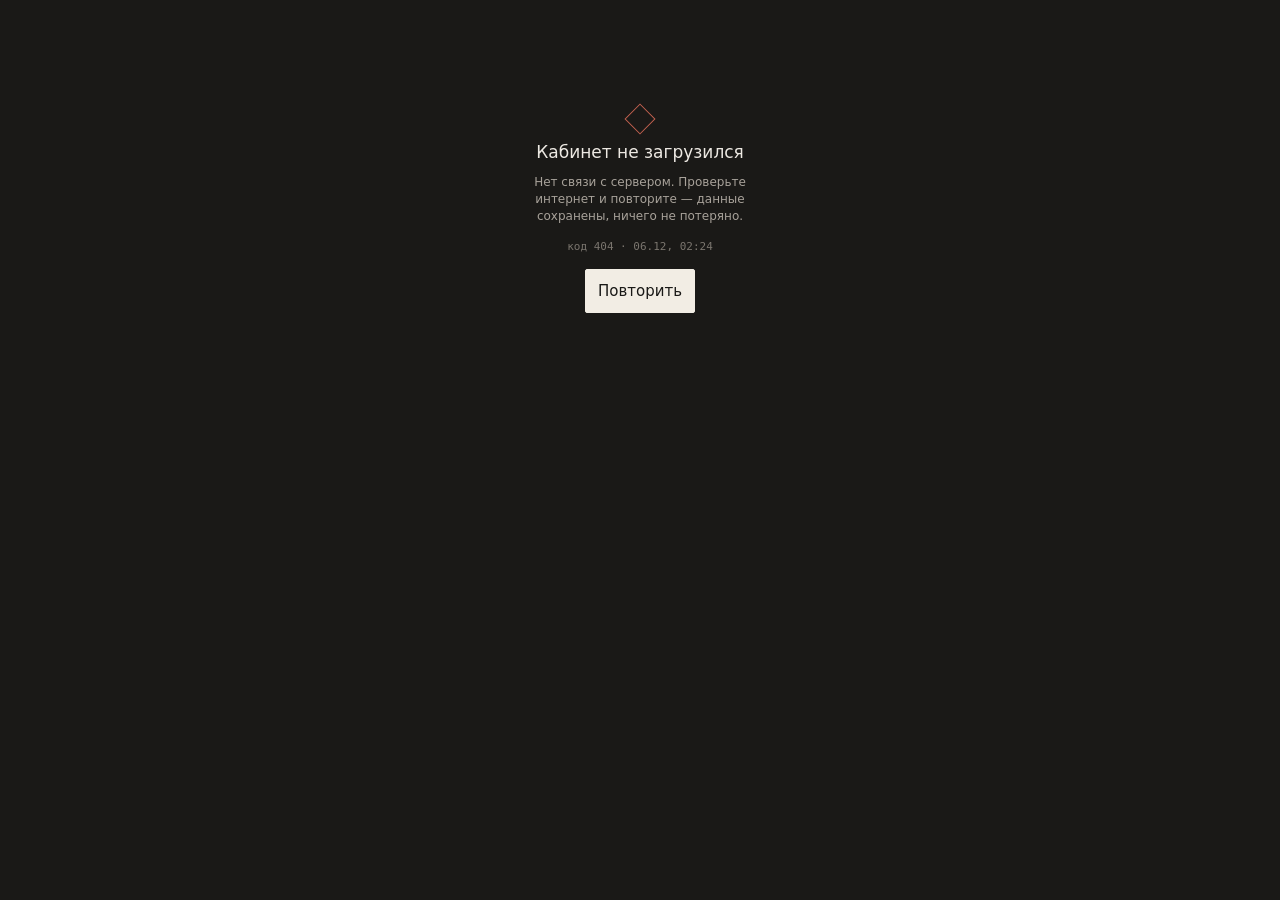
==== commit 322db5e9: "Bundle v2 into one file: 30 requests were never all arriving Ученики видели пустой экран или «Кабине" ====
--- a/src/tutor_bot/web/v2/index.html
+++ b/src/tutor_bot/web/v2/index.html
@@ -5,11 +5,14 @@
     <meta name="viewport" content="width=device-width, initial-scale=1, maximum-scale=1, user-scalable=no, viewport-fit=cover" />
     <meta http-equiv="Cache-Control" content="no-cache, no-store, must-revalidate" />
     <title>БОТай CRM</title>
-    <link rel="stylesheet" href="./styles/tokens.css" />
-    <link rel="stylesheet" href="./styles/base.css" />
-    <link rel="stylesheet" href="./styles/ui.css" />
+    <!-- Один файл вместо тридцати: edge обрывает часть запросов, и модульная
+         загрузка почти никогда не доходила целиком. Пересобрать:
+         python3 tools/build_v2.py -->
+    <link rel="stylesheet" href="./bundle.css" />
     <style>
-      body { padding-bottom: calc(var(--tabbar) + env(safe-area-inset-bottom)); }
+      /* Запас снизу: таббар плюс кнопка «+», иначе она перекрывает
+         последнюю строку списка. */
+      body { padding-bottom: calc(var(--tabbar) + var(--fab) + var(--space-6) + env(safe-area-inset-bottom)); }
       #root { max-width: 560px; margin: 0 auto; }
       .app-body { display: block; }
       .toast-host { position: fixed; left: var(--gutter); right: var(--gutter);
@@ -20,6 +23,6 @@
   </head>
   <body>
     <div id="root"></div>
-    <script type="module" src="./app.js"></script>
+    <script src="./bundle.js"></script>
   </body>
 </html>
--- a/src/tutor_bot/web/v2/bundle.css
+++ b/src/tutor_bot/web/v2/bundle.css
@@ -0,0 +1,1834 @@
+/* СГЕНЕРИРОВАНО tools/build_v2.py — не редактировать руками. */
+
+/* --- styles/tokens.css --- */
+/* БОТай CRM — визуальная система «Журнал / Табло».
+ * Значения перенесены дословно из дизайн-макета «Проход 1».
+ * Ни один компонент не имеет права содержать литеральный цвет или размер —
+ * только ссылки на эти переменные.
+ */
+
+:root {
+  color-scheme: dark;
+
+  /* --- Цвет · поверхности и текст ------------------------------------- */
+  --bg: #1A1917;              /* фон приложения, тёплый графит */
+  --surface: #232120;         /* заголовок дня, выделенная строка */
+  --surface-2: #2C2A28;       /* тост, барабан, нажатое состояние */
+  --surface-input-off: #1D1B1A; /* выключенное поле */
+  --border-hair: #2C2A28;     /* разделитель внутри списка, 1 px */
+  --border: #33302D;          /* граница блока, шапка, таббар */
+  --border-strong: #46423E;   /* рамка поля, кнопки, оси графиков */
+  --text: #EDE9E3;            /* основной, 12.4:1 к фону */
+  --text-2: #A8A29A;          /* вторичный, 5.4:1 */
+  --text-3: #7A756E;          /* подписи и капитель, 3.1:1 */
+
+  /* --- Цвет · акцент, состояния --------------------------------------- */
+  --accent: #F2EDE4;          /* единственный акцент, ахроматический */
+  --accent-press: #DCD5C8;    /* нажатая главная кнопка */
+  --accent-ink: #1A1917;      /* текст на акценте */
+  --state-hover: #232120;     /* наведение (только браузер) */
+  --state-press: #322F2C;     /* нажатие строки и кнопки */
+  --state-off-bg: #2C2A28;    /* выключенная кнопка */
+  --state-off-text: #55514C;  /* выключенный текст, шевроны */
+  --focus: #F2EDE4;           /* обводка 2 px при фокусе с клавиатуры */
+
+  /* --- Четыре семантических цвета -------------------------------------
+   * Статус кодируется цветом + формой + позицией засечки, поэтому читается
+   * при монохромной печати и при дальтонизме.
+   */
+  --sem-done: #5F9E6E;        /* сплошная — проведено · оплачено */
+  --sem-plan: #5B87C4;        /* половина — запланировано / перенесено */
+  --sem-wait: #C79A3E;        /* пунктир — всё, что ждёт репетитора */
+  --sem-debt: #C0604F;        /* двойная тонкая — долг, отмена, ошибка */
+  --sem-none: #46423E;        /* нейтральная засечка, «не отмечено» */
+  --sem-debt-text: #E4A093;   /* текст разрушающей кнопки и ошибки поля */
+
+  /* --- Типографика ----------------------------------------------------- */
+  --font-sans: "Golos Text", system-ui, -apple-system, "Segoe UI", sans-serif;
+  --font-mono: "IBM Plex Mono", ui-monospace, SFMono-Regular, Menlo, monospace;
+
+  --fs-sum: 28px;    --lh-sum: 30px;   --tr-sum: -0.01em;   /* сумма дня, единственное крупное число */
+  --fs-title: 22px;  --lh-title: 26px; --tr-title: -0.005em;/* заголовок экрана */
+  --fs-modal: 17px;  --lh-modal: 22px;                      /* заголовок модалки, пустого состояния */
+  --fs-body: 15px;   --lh-body: 20px;                       /* имя ученика, текст кнопки, поле */
+  --fs-meta: 13px;   --lh-meta: 18px;                       /* мета строки, значение селекта */
+  --fs-cap: 12px;    --lh-cap: 17px;   --tr-cap: 0.01em;    /* подпись, вторая строка */
+  --fs-caps: 11px;   --lh-caps: 12px;  --tr-caps: 0.12em;   /* капитель секции, таббар */
+  --fs-micro: 10px;  --lh-micro: 11px; --tr-micro: 0.02em;  /* ось графика, номер задания */
+
+  --fw-regular: 400;
+  --fw-medium: 500;
+  --fw-semibold: 600;
+
+  /* --- Отступы. Шкала кратна 4 ----------------------------------------- */
+  --space-1: 4px;
+  --space-2: 8px;
+  --space-3: 12px;
+  --space-4: 16px;
+  --space-5: 20px;
+  --space-6: 24px;
+  --space-8: 32px;
+  --space-12: 48px;
+
+  --gutter: 12px;        /* боковое поле экрана 380 */
+  --notch-gutter: 15px;  /* 12 px поле + 3 px засечка */
+
+  /* --- Радиусы и линии -------------------------------------------------- */
+  --radius-0: 0;         /* списки, заголовки дня, разлиновка */
+  --radius-1: 2px;       /* кнопки, поля, пилюли, чипы */
+  --radius-full: 50%;    /* только FAB и кольцо прогресса */
+  --hair: 1px;           /* разделитель, в полный борт */
+  --notch: 3px;          /* засечка статуса */
+
+  /* --- Высоты ----------------------------------------------------------- */
+  --row-1: 44px;         /* однострочная строка, минимум сенсорной цели */
+  --row-2: 56px;         /* двухстрочная строка списка */
+  --row-lesson: 64px;    /* строка занятия, обычная плотность */
+  --row-lesson-dense: 52px;
+  --input: 44px;         /* поле, селект, кнопка */
+  --chip: 32px;          /* +6 px отбивки сверху и снизу = цель 44 px */
+  --chip-gap: 6px;
+  --header: 48px;        /* шапка, закреплена */
+  --tabbar: 56px;        /* + env(safe-area-inset-bottom) */
+  --fab: 52px;           /* правый нижний угол, отступ 16 */
+  --touch-min: 44px;
+
+  /* --- Модалка ---------------------------------------------------------- */
+  --modal-swipe-close: 110px;      /* порог закрытия свайпом */
+  --modal-swipe-fast: 48px;        /* порог при скорости выше --modal-swipe-velocity */
+  --modal-swipe-velocity: 0.55;
+}
+
+
+/* --- styles/base.css --- */
+/* Шрифты локально: рантайм Amvera без выхода в интернет, CDN недоступен.
+ * Golos Text — вариативный 400..700, один файл на сабсет покрывает все
+ * начертания дизайна (400 / 500 / 600).
+ * IBM Plex Mono — статический, два начертания: 400 и 500.
+ */
+
+@font-face {
+  font-family: "Golos Text";
+  font-style: normal;
+  font-weight: 400 700;
+  font-display: swap;
+  src: url("../fonts/golos-text-cyrillic.woff2") format("woff2");
+  unicode-range: U+0301, U+0400-045F, U+0490-0491, U+04B0-04B1, U+2116;
+}
+@font-face {
+  font-family: "Golos Text";
+  font-style: normal;
+  font-weight: 400 700;
+  font-display: swap;
+  src: url("../fonts/golos-text-latin.woff2") format("woff2");
+  unicode-range: U+0000-00FF, U+0131, U+0152-0153, U+02BB-02BC, U+02C6, U+02DA,
+    U+02DC, U+0304, U+0308, U+0329, U+2000-206F, U+20AC, U+2122, U+2191, U+2193,
+    U+2212, U+2215, U+FEFF, U+FFFD;
+}
+
+@font-face {
+  font-family: "IBM Plex Mono";
+  font-style: normal;
+  font-weight: 400;
+  font-display: swap;
+  src: url("../fonts/plex-mono-400-cyrillic.woff2") format("woff2");
+  unicode-range: U+0301, U+0400-045F, U+0490-0491, U+04B0-04B1, U+2116;
+}
+@font-face {
+  font-family: "IBM Plex Mono";
+  font-style: normal;
+  font-weight: 400;
+  font-display: swap;
+  src: url("../fonts/plex-mono-400-latin.woff2") format("woff2");
+  unicode-range: U+0000-00FF, U+0131, U+0152-0153, U+02BB-02BC, U+02C6, U+02DA,
+    U+02DC, U+0304, U+0308, U+0329, U+2000-206F, U+20AC, U+2122, U+2191, U+2193,
+    U+2212, U+2215, U+FEFF, U+FFFD;
+}
+@font-face {
+  font-family: "IBM Plex Mono";
+  font-style: normal;
+  font-weight: 500;
+  font-display: swap;
+  src: url("../fonts/plex-mono-500-cyrillic.woff2") format("woff2");
+  unicode-range: U+0301, U+0400-045F, U+0490-0491, U+04B0-04B1, U+2116;
+}
+@font-face {
+  font-family: "IBM Plex Mono";
+  font-style: normal;
+  font-weight: 500;
+  font-display: swap;
+  src: url("../fonts/plex-mono-500-latin.woff2") format("woff2");
+  unicode-range: U+0000-00FF, U+0131, U+0152-0153, U+02BB-02BC, U+02C6, U+02DA,
+    U+02DC, U+0304, U+0308, U+0329, U+2000-206F, U+20AC, U+2122, U+2191, U+2193,
+    U+2212, U+2215, U+FEFF, U+FFFD;
+}
+
+/* --- Сброс -------------------------------------------------------------- */
+
+*,
+*::before,
+*::after {
+  box-sizing: border-box;
+}
+
+html {
+  background: var(--bg);
+  -webkit-text-size-adjust: 100%;
+}
+
+body {
+  margin: 0;
+  min-height: 100%;
+  background: var(--bg);
+  color: var(--text);
+  font-family: var(--font-sans);
+  font-size: var(--fs-body);
+  line-height: var(--lh-body);
+  font-weight: var(--fw-regular);
+  -webkit-font-smoothing: antialiased;
+  -moz-osx-font-smoothing: grayscale;
+}
+
+h1, h2, h3, h4, p, figure {
+  margin: 0;
+}
+
+button {
+  font: inherit;
+  color: inherit;
+  background: none;
+  border: 0;
+  padding: 0;
+  cursor: pointer;
+}
+
+input, select, textarea {
+  font: inherit;
+  color: inherit;
+}
+
+a {
+  color: var(--text);
+  text-decoration: none;
+}
+
+ul, ol {
+  margin: 0;
+  padding: 0;
+  list-style: none;
+}
+
+/* Правило цифр: любое число, сумма, дата, время, номер задания —
+ * моноширинный с табличными цифрами. */
+.num {
+  font-family: var(--font-mono);
+  font-variant-numeric: tabular-nums;
+  font-feature-settings: "tnum" 1;
+}
+
+/* Суммы всегда выключены вправо. */
+.num--money {
+  text-align: right;
+}
+
+/* --- Фокус с клавиатуры ------------------------------------------------- */
+
+:focus-visible {
+  outline: 2px solid var(--focus);
+  outline-offset: 1px;
+}
+
+/* --- Служебное ---------------------------------------------------------- */
+
+.visually-hidden {
+  position: absolute;
+  width: 1px;
+  height: 1px;
+  margin: -1px;
+  padding: 0;
+  overflow: hidden;
+  clip: rect(0 0 0 0);
+  white-space: nowrap;
+  border: 0;
+}
+
+/* Скролл фона блокируется при открытой модалке с сохранением позиции. */
+body.is-modal-open {
+  position: fixed;
+  width: 100%;
+  overflow: hidden;
+}
+
+@media (prefers-reduced-motion: reduce) {
+  *,
+  *::before,
+  *::after {
+    animation-duration: 0.01ms !important;
+    animation-iteration-count: 1 !important;
+    transition-duration: 0.01ms !important;
+  }
+}
+
+
+/* --- styles/ui.css --- */
+/* Компоненты. Ни одного литерального цвета или размера — только токены. */
+
+/* ======================================================================== */
+/* Засечка статуса                                                          */
+/* ======================================================================== */
+
+.notch {
+  position: absolute;
+  left: 0;
+  top: 0;
+  bottom: 0;
+  width: var(--notch);
+}
+
+.notch--done { background: var(--sem-done); }
+.notch--plan { background: var(--sem-plan); }
+.notch--wait { background: var(--sem-wait); }
+.notch--debt { background: var(--sem-debt); }
+.notch--none { background: var(--sem-none); }
+
+/* Форма: позиция и рисунок дублируют цвет. */
+.notch--top-half { bottom: 50%; }
+.notch--bottom-half { top: 50%; }
+
+.notch--dashed.notch--wait {
+  background: none;
+  background-image: repeating-linear-gradient(180deg, var(--sem-wait) 0 4px, transparent 4px 8px);
+}
+.notch--dashed.notch--plan {
+  background: none;
+  background-image: repeating-linear-gradient(180deg, var(--sem-plan) 0 4px, transparent 4px 8px);
+}
+
+.notch--double.notch--debt {
+  background: none;
+  background-image: linear-gradient(90deg, var(--sem-debt) 0 1px, transparent 1px 2px, var(--sem-debt) 2px 3px);
+}
+
+.notch--none.notch--none { background: var(--sem-none); }
+
+/* ======================================================================== */
+/* Статусная отметка                                                        */
+/* ======================================================================== */
+
+.pill {
+  display: inline-flex;
+  align-items: center;
+  gap: var(--space-1);
+  height: 20px;
+  padding: 0 var(--space-2);
+  border-radius: var(--radius-1);
+  border: var(--hair) solid var(--border-strong);
+  font-size: var(--fs-caps);
+  letter-spacing: var(--tr-micro);
+  white-space: nowrap;
+  color: var(--text-3);
+}
+
+.pill__glyph { font-size: 9px; line-height: 11px; }
+
+.pill--done { color: var(--sem-done); border-color: color-mix(in srgb, var(--sem-done) 40%, transparent); background: color-mix(in srgb, var(--sem-done) 8%, transparent); }
+.pill--plan { color: var(--sem-plan); border-color: color-mix(in srgb, var(--sem-plan) 40%, transparent); background: color-mix(in srgb, var(--sem-plan) 8%, transparent); }
+.pill--wait { color: var(--sem-wait); border-color: color-mix(in srgb, var(--sem-wait) 40%, transparent); background: color-mix(in srgb, var(--sem-wait) 8%, transparent); }
+.pill--debt { color: var(--sem-debt); border-color: color-mix(in srgb, var(--sem-debt) 40%, transparent); background: color-mix(in srgb, var(--sem-debt) 8%, transparent); }
+.pill--none { color: var(--text-3); border-color: var(--border-strong); }
+
+/* ======================================================================== */
+/* Кнопки                                                                   */
+/* ======================================================================== */
+
+.btn {
+  height: var(--input);
+  min-height: var(--touch-min);
+  display: inline-flex;
+  align-items: center;
+  justify-content: center;
+  padding: 0 var(--space-3);
+  border-radius: var(--radius-1);
+  border: var(--hair) solid transparent;
+  font-size: var(--fs-body);
+  font-weight: var(--fw-medium);
+}
+
+.btn--full { width: 100%; }
+
+/* Главная — заливка «бумагой», текст тёмный. Акцент ахроматический,
+   поэтому цвет в интерфейсе означает только статус. */
+.btn--main { background: var(--accent); color: var(--accent-ink); border-color: var(--accent); }
+.btn--main.is-press { background: var(--accent-press); border-color: var(--accent-press); }
+.btn--main.is-off { background: var(--state-off-bg); color: var(--state-off-text); border-color: var(--state-off-bg); }
+.btn--main.is-load { background: var(--accent-press); color: var(--state-off-text); border-color: var(--accent-press); }
+
+.btn--second { background: transparent; color: var(--text); border-color: var(--border-strong); font-weight: var(--fw-regular); }
+.btn--second.is-press { background: var(--state-press); }
+.btn--second.is-off { color: var(--state-off-text); border-color: var(--state-off-bg); }
+.btn--second.is-load { color: var(--state-off-text); }
+
+.btn--danger { background: transparent; color: var(--sem-debt-text); border-color: var(--sem-debt); font-weight: var(--fw-regular); }
+.btn--danger.is-press { background: var(--state-press); }
+.btn--danger.is-off { color: var(--state-off-text); border-color: var(--state-off-bg); }
+.btn--danger.is-load { color: var(--state-off-text); }
+
+.btn--inline {
+  height: auto;
+  min-height: 0;
+  padding: 0;
+  border: 0;
+  background: none;
+  color: var(--text);
+  text-decoration: underline;
+  text-underline-offset: 3px;
+  font-weight: var(--fw-regular);
+}
+.btn--inline.is-off { color: var(--state-off-text); text-decoration: none; }
+
+.icon-btn {
+  width: var(--touch-min);
+  height: var(--touch-min);
+  display: inline-flex;
+  align-items: center;
+  justify-content: center;
+  border: var(--hair) solid var(--border);
+  border-radius: var(--radius-1);
+  color: var(--text);
+}
+.icon-btn.is-press { background: var(--state-press); color: var(--accent); }
+.icon-btn.is-off { color: var(--state-off-text); border-color: var(--border-hair); }
+
+/* ======================================================================== */
+/* Поля, селект, переключатель                                              */
+/* ======================================================================== */
+
+.field { display: flex; flex-direction: column; gap: var(--space-1); }
+
+.field__label {
+  font-size: var(--fs-caps);
+  line-height: var(--lh-caps);
+  letter-spacing: var(--tr-caps);
+  text-transform: uppercase;
+  font-weight: var(--fw-semibold);
+  color: var(--text-3);
+}
+
+.field__box {
+  height: var(--input);
+  display: flex;
+  align-items: center;
+  gap: var(--space-2);
+  padding: 0 var(--space-3);
+  border: var(--hair) solid var(--border-strong);
+  border-radius: var(--radius-1);
+  background: transparent;
+}
+
+.field__input {
+  flex: 1;
+  min-width: 0;
+  border: 0;
+  background: none;
+  outline: none;
+  font-size: var(--fs-body);
+  color: var(--text);
+}
+.field__input::placeholder { color: var(--state-off-text); }
+.field__input--select { appearance: none; }
+
+.field__tail { color: var(--text-3); font-size: var(--fs-cap); }
+
+.field__hint {
+  font-size: var(--fs-cap);
+  line-height: var(--lh-cap);
+  color: var(--text-3);
+}
+
+.field--filled .field__box { border-color: var(--accent); box-shadow: inset 0 0 0 var(--hair) var(--accent); }
+.field--error .field__box { border-color: var(--sem-debt); }
+.field--error .field__tail { color: var(--sem-debt); }
+.field--error .field__hint { color: var(--sem-debt-text); }
+.field--off .field__box { border-color: var(--border-hair); background: var(--surface-input-off); }
+.field--off .field__input { color: var(--state-off-text); }
+.field--loading .field__box {
+  border-color: var(--border-hair);
+  background: repeating-linear-gradient(90deg, var(--surface) 0 8px, var(--bg) 8px 16px);
+}
+
+.toggle {
+  display: inline-flex;
+  align-items: center;
+  gap: var(--space-2);
+  min-height: var(--touch-min);
+  cursor: pointer;
+}
+.toggle__input { position: absolute; opacity: 0; width: 0; height: 0; }
+.toggle__track {
+  width: 40px;
+  height: 24px;
+  border-radius: var(--radius-1);
+  border: var(--hair) solid var(--border-strong);
+  background: transparent;
+  display: flex;
+  align-items: center;
+  padding: 2px;
+  transition: background 120ms linear;
+}
+.toggle__thumb {
+  width: 18px;
+  height: 18px;
+  background: var(--text-3);
+  transition: transform 120ms linear, background 120ms linear;
+}
+.toggle__input:checked + .toggle__track { background: var(--accent); border-color: var(--accent); }
+.toggle__input:checked + .toggle__track .toggle__thumb { transform: translateX(16px); background: var(--accent-ink); }
+.toggle__input:focus-visible + .toggle__track { outline: 2px solid var(--focus); outline-offset: 1px; }
+.toggle.is-off { opacity: 0.5; cursor: default; }
+.toggle__label { font-size: var(--fs-meta); color: var(--text-2); }
+
+/* ======================================================================== */
+/* Чипы и сегментированный контрол                                          */
+/* ======================================================================== */
+
+.chip-row { display: flex; flex-wrap: wrap; gap: var(--space-2); }
+
+.chip {
+  display: inline-flex;
+  align-items: center;
+  gap: 5px;
+  height: var(--chip);
+  margin: var(--chip-gap) 0;   /* 32 + 6 + 6 = сенсорная цель 44 */
+  padding: 0 var(--space-3);
+  border-radius: var(--radius-1);
+  border: var(--hair) solid var(--border-strong);
+  background: transparent;
+  color: var(--text-2);
+  font-size: var(--fs-meta);
+}
+.chip.is-active { background: var(--accent); border-color: var(--accent); color: var(--accent-ink); }
+.chip__num { font-size: var(--fs-caps); color: var(--text-3); }
+.chip.is-active .chip__num { color: var(--accent-ink); }
+
+.segmented {
+  display: grid;
+  grid-auto-flow: column;
+  grid-auto-columns: 1fr;
+  height: var(--input);
+  border: var(--hair) solid var(--border-strong);
+  border-radius: var(--radius-1);
+  overflow: hidden;
+}
+.segmented__item {
+  display: flex;
+  align-items: center;
+  justify-content: center;
+  font-size: 14px;
+  color: var(--text-2);
+  background: transparent;
+  border-right: var(--hair) solid var(--border-strong);
+}
+.segmented__item:last-child { border-right: 0; }
+.segmented__item.is-active { background: var(--accent); color: var(--accent-ink); }
+
+/* ======================================================================== */
+/* Строки                                                                   */
+/* ======================================================================== */
+
+.row {
+  position: relative;
+  width: 100%;
+  display: grid;
+  grid-template-columns: 1fr auto auto;
+  align-items: center;
+  gap: var(--space-3);
+  min-height: var(--row-2);
+  padding: 0 var(--gutter) 0 var(--notch-gutter);
+  border-bottom: var(--hair) solid var(--border-hair);
+  background: transparent;
+  text-align: left;
+  color: var(--text);
+}
+.row.is-press { background: var(--state-press); }
+.row.is-selected { background: var(--surface); box-shadow: inset 2px 0 0 var(--accent); }
+.row.is-selected .row__title { font-weight: var(--fw-medium); }
+.row.is-off { color: var(--state-off-text); }
+.row.is-off .row__title { color: var(--state-off-text); }
+
+.row__main { display: flex; flex-direction: column; gap: 2px; min-width: 0; }
+.row__title { font-size: var(--fs-body); line-height: var(--lh-body); }
+.row__meta { font-size: var(--fs-cap); line-height: var(--lh-cap); color: var(--text-2); }
+.row__value { font-size: var(--fs-body); }
+.row__actions { display: flex; gap: var(--space-2); }
+
+/* Строка занятия */
+.lesson {
+  position: relative;
+  display: grid;
+  grid-template-columns: 52px minmax(0, 1fr) auto;
+  align-items: center;
+  gap: var(--space-3);
+  min-height: var(--row-lesson);
+  padding: 9px var(--gutter) 9px var(--notch-gutter);
+  border-bottom: var(--hair) solid var(--border-hair);
+}
+.lesson:has(.lesson__actions) { grid-template-columns: 52px minmax(0, 1fr) auto auto; }
+.lesson__actions { display: flex; gap: var(--space-1); }
+/* Компактные кнопки: полноразмерные 44 px отнимали у имени столько ширины,
+   что «Михаил Волосов» превращался в «Михаи...». Высота строки при этом
+   остаётся 64 px по токену, вертикаль не растёт. */
+.lesson__actions .icon-btn { width: 36px; height: 36px; }
+
+/* На узком экране цена уступает место имени: сумма за день есть в
+   заголовке дня, а статус оплаты — в пилюле. */
+@media (max-width: 420px) {
+  .lesson__price { display: none; }
+  .lesson__actions .icon-btn { width: 34px; }
+  /* Остаётся только глиф: он дублирует цвет по правилам системы, а полная
+     подпись доступна в title и при открытии занятия. Имя ученика важнее. */
+  .lesson__tail .pill__label { display: none; }
+  .lesson__tail .pill { padding: 0 var(--space-1); }
+}
+.lesson--dense { min-height: var(--row-lesson-dense); padding-block: var(--space-1); }
+.lesson__time { font-size: var(--fs-body); color: var(--text); }
+.lesson__main {
+  display: flex;
+  flex-direction: column;
+  gap: 2px;
+  min-width: 0;
+  text-align: left;
+  background: none;
+  color: inherit;
+}
+.lesson__name {
+  font-size: var(--fs-body);
+  line-height: var(--lh-body);
+  font-weight: var(--fw-medium);
+  overflow: hidden;
+  text-overflow: ellipsis;
+  white-space: nowrap;
+}
+.lesson__meta {
+  font-size: var(--fs-cap);
+  line-height: var(--lh-cap);
+  color: var(--text-3);
+  overflow: hidden;
+  text-overflow: ellipsis;
+  white-space: nowrap;
+}
+.lesson__tail { display: flex; flex-direction: column; align-items: flex-end; gap: 3px; }
+.lesson__price { font-size: var(--fs-meta); color: var(--text-2); }
+
+/* Строка операции */
+.op {
+  position: relative;
+  display: grid;
+  grid-template-columns: 1fr auto;
+  align-items: center;
+  gap: var(--space-3);
+  min-height: var(--row-2);
+  padding: 0 var(--gutter) 0 var(--notch-gutter);
+  border-bottom: var(--hair) solid var(--border-hair);
+}
+.op__main { display: flex; flex-direction: column; gap: 2px; min-width: 0; }
+.op__name { font-size: var(--fs-body); }
+.op__meta { font-size: var(--fs-cap); color: var(--text-2); }
+.op__tail { font-size: var(--fs-cap); color: var(--text-3); }
+.op.is-loading { background: repeating-linear-gradient(90deg, var(--surface) 0 8px, var(--bg) 8px 16px); }
+.op.is-error .op__name { color: var(--sem-debt-text); }
+
+/* ======================================================================== */
+/* Карточка ученика                                                         */
+/* ======================================================================== */
+
+.student {
+  position: relative;
+  width: 100%;
+  display: grid;
+  grid-template-columns: auto 1fr auto auto;
+  align-items: center;
+  gap: var(--space-3);
+  min-height: var(--row-lesson);
+  padding: var(--space-2) var(--gutter) var(--space-2) var(--notch-gutter);
+  border-bottom: var(--hair) solid var(--border-hair);
+  background: transparent;
+  text-align: left;
+  color: var(--text);
+}
+.student__avatar {
+  width: 32px;
+  height: 32px;
+  display: flex;
+  align-items: center;
+  justify-content: center;
+  border: var(--hair) solid var(--border-strong);
+  border-radius: var(--radius-1);
+  font-family: var(--font-mono);
+  font-size: var(--fs-cap);
+  color: var(--text-2);
+}
+.student__main { display: flex; flex-direction: column; gap: var(--space-1); min-width: 0; }
+.student__name { font-size: var(--fs-body); }
+.student__meta { font-size: var(--fs-cap); color: var(--text-2); }
+.student__tail { display: flex; flex-direction: column; align-items: flex-end; gap: 2px; }
+.student__balance { font-size: var(--fs-meta); }
+.student__balance--done { color: var(--sem-done); }
+.student__balance--debt { color: var(--sem-debt); }
+.student__balance--none { color: var(--text-2); }
+.student__next { font-size: var(--fs-cap); color: var(--text-3); }
+.student__chevron { color: var(--state-off-text); }
+
+/* ======================================================================== */
+/* Полоса заданий 1–27                                                      */
+/* ======================================================================== */
+
+.band { display: flex; align-items: flex-end; gap: 1px; width: 100%; }
+.band--full { height: 64px; gap: 2px; }
+.band--tick { height: 14px; }
+.band--micro { height: 8px; }
+
+.band__slot { flex: 1 1 0; min-width: 2px; height: 100%; display: flex; align-items: flex-end; }
+.band__bar { display: block; width: 100%; }
+.band__bar--done { background: var(--sem-done); }
+.band__bar--wait { background: var(--sem-wait); }
+.band__bar--debt { background: var(--sem-debt); }
+.band__bar.is-empty { opacity: 0.3; }
+
+.band-axis {
+  display: flex;
+  flex-direction: column;
+  justify-content: space-between;
+  height: 64px;
+  padding-right: var(--space-2);
+  font-size: var(--fs-micro);
+  line-height: var(--lh-micro);
+  color: var(--text-3);
+}
+
+/* ======================================================================== */
+/* График дохода и кольцо прогресса                                         */
+/* ======================================================================== */
+
+.chart { margin: 0; }
+.chart__plot {
+  display: grid;
+  grid-auto-flow: column;
+  grid-auto-columns: 1fr;
+  align-items: end;
+  gap: var(--space-2);
+  height: 96px;
+  border-bottom: var(--hair) solid var(--border-strong);
+}
+.chart__col { display: flex; flex-direction: column; align-items: center; justify-content: flex-end; height: 100%; gap: var(--space-1); }
+.chart__col .chart__bar { margin-top: auto; }
+.chart__bar { display: block; width: 100%; background: var(--text-2); }
+.chart__label { font-size: var(--fs-micro); color: var(--text-3); }
+
+.ring { display: flex; align-items: center; gap: var(--space-3); }
+.ring__dial { border-radius: var(--radius-full); display: grid; place-items: center; }
+.ring__hole {
+  width: 76%;
+  height: 76%;
+  border-radius: var(--radius-full);
+  background: var(--bg);
+  display: grid;
+  place-items: center;
+}
+.ring__value { font-size: var(--fs-meta); color: var(--text); }
+.ring__caption { font-size: var(--fs-cap); color: var(--text-2); max-width: 12ch; }
+
+/* ======================================================================== */
+/* Пустое состояние и тост                                                  */
+/* ======================================================================== */
+
+.empty {
+  display: flex;
+  flex-direction: column;
+  align-items: center;
+  gap: var(--space-2);
+  padding: var(--space-8) var(--space-4);
+  text-align: center;
+}
+.empty__mark {
+  width: 28px;
+  height: 28px;
+  border: var(--hair) solid var(--border-strong);
+  border-radius: var(--radius-1);
+}
+.empty__title { font-size: var(--fs-modal); line-height: var(--lh-modal); font-weight: var(--fw-medium); }
+.empty__text { font-size: var(--fs-cap); line-height: var(--lh-cap); color: var(--text-2); max-width: 34ch; }
+
+.toast {
+  display: flex;
+  align-items: center;
+  gap: var(--space-3);
+  min-height: var(--touch-min);
+  padding: var(--space-2) var(--space-3);
+  background: var(--surface-2);
+  border: var(--hair) solid var(--border);
+  border-radius: var(--radius-1);
+  border-left-width: var(--notch);
+  border-left-style: solid;
+  border-left-color: var(--border-strong);
+}
+.toast--done { border-left-color: var(--sem-done); }
+.toast--wait { border-left-color: var(--sem-wait); }
+.toast--debt { border-left-color: var(--sem-debt); }
+.toast__text { flex: 1; font-size: var(--fs-meta); line-height: var(--lh-meta); }
+
+/* ======================================================================== */
+/* Каркас: шапка, таббар, FAB                                               */
+/* ======================================================================== */
+
+.header {
+  position: sticky;
+  top: 0;
+  z-index: 10;
+  height: var(--header);
+  display: flex;
+  align-items: center;
+  gap: var(--space-3);
+  padding: 0 var(--gutter);
+  background: var(--bg);
+  border-bottom: var(--hair) solid var(--border);
+}
+.header__mark {
+  width: 26px;
+  height: 26px;
+  display: grid;
+  place-items: center;
+  border: var(--hair) solid var(--border-strong);
+  border-radius: var(--radius-1);
+  font-family: var(--font-mono);
+  font-size: var(--fs-cap);
+  font-weight: var(--fw-semibold);
+  color: var(--accent);
+}
+.header__copy { display: flex; flex-direction: column; min-width: 0; }
+.header__brand {
+  font-size: var(--fs-caps);
+  line-height: var(--lh-caps);
+  letter-spacing: var(--tr-caps);
+  text-transform: uppercase;
+  color: var(--text-3);
+}
+.header__brand-accent { color: var(--text); }
+.header__title { font-size: var(--fs-meta); color: var(--text); }
+.header__actions { margin-left: auto; display: flex; gap: var(--space-1); }
+
+.tabbar {
+  position: fixed;
+  left: 0;
+  right: 0;
+  bottom: 0;
+  z-index: 10;
+  display: grid;
+  grid-auto-flow: column;
+  grid-auto-columns: 1fr;
+  height: calc(var(--tabbar) + env(safe-area-inset-bottom));
+  padding-bottom: env(safe-area-inset-bottom);
+  background: var(--bg);
+  border-top: var(--hair) solid var(--border);
+}
+.tabbar__item {
+  display: grid;
+  grid-template-rows: var(--notch) 1fr;
+  justify-items: center;
+  align-content: center;
+  gap: var(--space-2);
+  padding: 0;
+  color: var(--text-3);
+}
+/* Активная вкладка — засечка сверху и акцентная иконка. Без заливки.
+   Полоска занимает свою строку сетки всегда, поэтому иконки во всех
+   вкладках стоят на одной высоте и не прыгают при переключении. */
+.tabbar__mark { display: block; width: 16px; height: var(--hair); background: var(--border-strong); align-self: center; }
+.tabbar__item.is-active .tabbar__mark { height: var(--notch); background: var(--accent); }
+.tabbar__icon { display: grid; place-items: center; width: 20px; height: 20px; }
+.tabbar__icon svg { width: 20px; height: 20px; display: block; }
+.tabbar__item.is-active { color: var(--accent); }
+
+.fab {
+  position: fixed;
+  right: var(--space-4);
+  bottom: calc(var(--tabbar) + env(safe-area-inset-bottom) + var(--space-4));
+  z-index: 11;
+  display: flex;
+  flex-direction: column;
+  align-items: flex-end;
+  gap: var(--space-2);
+}
+.fab__button {
+  width: var(--fab);
+  height: var(--fab);
+  border-radius: var(--radius-full);
+  background: var(--accent);
+  color: var(--accent-ink);
+  display: grid;
+  place-items: center;
+  font-size: 24px;
+  font-weight: var(--fw-medium);
+  line-height: 1;
+}
+.fab__menu[hidden] { display: none; }
+.fab__menu {
+  display: flex;
+  flex-direction: column;
+  align-items: stretch;
+  border: var(--hair) solid var(--border);
+  border-radius: var(--radius-1);
+  background: var(--surface-2);
+  overflow: hidden;
+}
+.fab__action {
+  min-height: var(--touch-min);
+  padding: 0 var(--space-4);
+  text-align: right;
+  font-size: var(--fs-meta);
+  color: var(--text);
+  border-bottom: var(--hair) solid var(--border-hair);
+}
+.fab__action:last-child { border-bottom: 0; }
+
+/* ======================================================================== */
+/* Модалка                                                                  */
+/* ======================================================================== */
+
+.modal-backdrop {
+  position: fixed;
+  inset: 0;
+  z-index: 50;
+  display: flex;
+  align-items: flex-end;
+  background: color-mix(in srgb, var(--accent-ink) 72%, transparent);
+  animation: modal-in 180ms ease-out;
+}
+.modal-backdrop.is-closing { animation: modal-out 180ms ease-in forwards; }
+
+.modal {
+  width: 100%;
+  max-height: 88vh;
+  overflow-y: auto;
+  background: var(--bg);
+  border-top: var(--hair) solid var(--border);
+  border-radius: var(--radius-1) var(--radius-1) 0 0;
+  padding-bottom: calc(var(--space-4) + env(safe-area-inset-bottom));
+  transform: translateY(var(--drag-y, 0));
+  animation: sheet-in 180ms ease-out;
+}
+.modal.is-dragging { animation: none; transition: none; }
+
+.modal__handle {
+  display: block;
+  width: 36px;
+  height: 4px;
+  margin: var(--space-2) auto;
+  background: var(--border-strong);
+  border-radius: var(--radius-1);
+}
+.modal__head {
+  display: flex;
+  align-items: center;
+  gap: var(--space-3);
+  padding: var(--space-2) var(--gutter) var(--space-3);
+  border-bottom: var(--hair) solid var(--border-hair);
+}
+.modal__title { flex: 1; font-size: var(--fs-modal); line-height: var(--lh-modal); font-weight: var(--fw-medium); }
+.modal__body { padding: var(--space-4) var(--gutter); display: flex; flex-direction: column; gap: var(--space-4); }
+.modal__footer { padding: 0 var(--gutter); display: flex; flex-direction: column; gap: var(--space-2); }
+
+@keyframes modal-in { from { opacity: 0; } to { opacity: 1; } }
+@keyframes modal-out { to { opacity: 0; } }
+@keyframes sheet-in { from { transform: translateY(24px); } to { transform: translateY(0); } }
+
+/* ======================================================================== */
+/* Экраны: заголовки и разделители                                          */
+/* ======================================================================== */
+
+.caption {
+  display: flex;
+  align-items: center;
+  justify-content: space-between;
+  gap: var(--space-3);
+  padding: var(--space-3) var(--gutter) var(--space-2);
+}
+.caption__text {
+  display: inline-flex;
+  align-items: baseline;
+  gap: var(--space-2);
+  font-size: var(--fs-caps);
+  line-height: var(--lh-caps);
+  letter-spacing: var(--tr-caps);
+  text-transform: uppercase;
+  font-weight: var(--fw-semibold);
+  color: var(--text-2);
+}
+.caption__count { font-size: var(--fs-caps); color: var(--text-3); }
+
+.day-head {
+  display: flex;
+  align-items: baseline;
+  justify-content: space-between;
+  gap: var(--space-3);
+  padding: 9px var(--gutter);
+  background: var(--surface);
+  border-top: var(--hair) solid var(--border);
+  border-bottom: var(--hair) solid var(--border);
+}
+.day-head__title {
+  font-size: var(--fs-caps);
+  letter-spacing: var(--tr-caps);
+  text-transform: uppercase;
+  font-weight: var(--fw-semibold);
+  color: var(--text-2);
+}
+.day-head__total { font-size: var(--fs-meta); }
+
+.screen-head {
+  display: flex;
+  flex-direction: column;
+  gap: var(--space-3);
+  padding: 14px var(--gutter) var(--space-3);
+  border-bottom: var(--hair) solid var(--border);
+}
+.screen-head__row { display: flex; align-items: baseline; justify-content: space-between; gap: var(--space-3); }
+.screen-head__title {
+  font-size: var(--fs-title);
+  line-height: var(--lh-title);
+  letter-spacing: var(--tr-title);
+  font-weight: var(--fw-semibold);
+}
+.screen-head__count { font-size: var(--fs-cap); color: var(--text-2); }
+.screen-head__actions { display: grid; grid-template-columns: 1fr auto; gap: var(--space-2); }
+
+.detail-head {
+  position: sticky;
+  top: 0;
+  z-index: 10;
+  height: var(--header);
+  display: flex;
+  align-items: center;
+  gap: var(--space-2);
+  padding: 0 var(--gutter);
+  background: var(--bg);
+  border-bottom: var(--hair) solid var(--border);
+}
+.detail-head__title {
+  flex: 1;
+  min-width: 0;
+  font-size: var(--fs-body);
+  font-weight: var(--fw-medium);
+  overflow: hidden;
+  text-overflow: ellipsis;
+  white-space: nowrap;
+}
+.detail-head__actions { display: flex; gap: var(--space-1); }
+
+.card-tabs { display: flex; border-bottom: var(--hair) solid var(--border); overflow-x: auto; }
+.card-tabs__item {
+  flex: 1 0 auto;
+  min-width: 60px;
+  height: var(--input);
+  display: flex;
+  align-items: center;
+  justify-content: center;
+  padding: 0 var(--space-2);
+  font-size: var(--fs-cap);
+  white-space: nowrap;
+  color: var(--text-3);
+  border-right: var(--hair) solid var(--border-hair);
+}
+.card-tabs__item.is-active {
+  color: var(--accent);
+  background: var(--surface);
+  box-shadow: inset 0 -2px 0 var(--accent);
+}
+
+/* ======================================================================== */
+/* Табло                                                                     */
+/* ======================================================================== */
+
+.stat-grid { display: grid; border-bottom: var(--hair) solid var(--border); }
+.stat-grid--3 { grid-template-columns: repeat(3, 1fr); }
+.stat-grid--2 { grid-template-columns: repeat(2, 1fr); }
+
+.stat {
+  position: relative;
+  display: flex;
+  flex-direction: column;
+  gap: 3px;
+  padding: 11px 10px 11px 13px;
+  border-right: var(--hair) solid var(--border-hair);
+  border-bottom: var(--hair) solid var(--border-hair);
+}
+.stat:nth-child(3n) { border-right: 0; }
+.stat__value { font-size: 17px; color: var(--text); }
+.stat__value--debt { color: var(--sem-debt); }
+.stat__value--done { color: var(--sem-done); }
+.stat__label {
+  font-size: var(--fs-micro);
+  letter-spacing: 0.04em;
+  text-transform: uppercase;
+  color: var(--text-3);
+}
+
+.finance-bar { display: flex; height: 8px; gap: 1px; }
+.finance-bar--empty { background: var(--border-hair); }
+.finance-bar__part { display: block; }
+.finance-bar__part--done { background: var(--sem-done); }
+.finance-bar__part--wait { background: var(--sem-wait); }
+.finance-bar__part--debt {
+  background-color: var(--surface);
+  background-image: linear-gradient(90deg, var(--sem-debt) 0 1px, transparent 1px 2px, var(--sem-debt) 2px 3px);
+}
+
+.next-lesson {
+  position: relative;
+  display: flex;
+  align-items: center;
+  justify-content: space-between;
+  gap: var(--space-3);
+  margin: var(--space-3) var(--gutter);
+  padding: 10px var(--space-3) 10px var(--notch-gutter);
+  background: var(--surface);
+  border: var(--hair) solid var(--border);
+}
+.next-lesson__main { display: flex; flex-direction: column; gap: 2px; min-width: 0; }
+.next-lesson__cap {
+  font-size: var(--fs-caps);
+  letter-spacing: var(--tr-caps);
+  text-transform: uppercase;
+  color: var(--text-3);
+}
+.next-lesson__when { font-size: var(--fs-modal); }
+.next-lesson__meta { font-size: var(--fs-cap); color: var(--text-3); }
+.next-lesson__price { font-size: var(--fs-body); color: var(--text-2); }
+
+.fact {
+  height: var(--row-1);
+  display: flex;
+  align-items: center;
+  justify-content: space-between;
+  gap: var(--space-3);
+  border-bottom: var(--hair) solid var(--border-hair);
+  font-size: 14px;
+}
+.fact__value { font-size: var(--fs-body); }
+.fact__value--debt { color: var(--sem-debt); }
+.fact__value--done { color: var(--sem-done); }
+
+/* ======================================================================== */
+/* Специализированные строки                                                */
+/* ======================================================================== */
+
+.hw, .advance {
+  position: relative;
+  width: 100%;
+  display: grid;
+  grid-template-columns: minmax(0, 1fr) auto;
+  align-items: center;
+  gap: var(--space-3);
+  padding: 11px var(--gutter) 11px var(--notch-gutter);
+  border-bottom: var(--hair) solid var(--border-hair);
+  text-align: left;
+  background: transparent;
+  color: var(--text);
+}
+.hw__main, .advance__main { display: flex; flex-direction: column; gap: 3px; min-width: 0; text-align: left; background: none; color: inherit; }
+.hw__title, .advance__name { font-size: var(--fs-body); font-weight: var(--fw-medium); overflow: hidden; text-overflow: ellipsis; white-space: nowrap; }
+.hw__meta, .advance__meta { font-size: var(--fs-cap); color: var(--text-3); overflow: hidden; text-overflow: ellipsis; white-space: nowrap; }
+.hw__extra { display: flex; align-items: center; gap: var(--space-3); }
+.hw__files { font-size: var(--fs-caps); color: var(--text-3); }
+.hw__link { font-size: var(--fs-cap); color: var(--accent); border-bottom: var(--hair) solid var(--border-strong); }
+.advance__left { font-size: var(--fs-cap); color: var(--sem-done); }
+
+.plan {
+  position: relative;
+  display: grid;
+  grid-template-columns: 18px minmax(0, 1fr) auto;
+  align-items: center;
+  gap: var(--space-3);
+  padding: 11px var(--gutter) 11px var(--notch-gutter);
+  border-bottom: var(--hair) solid var(--border-hair);
+}
+.plan__box {
+  width: 18px;
+  height: 18px;
+  display: grid;
+  place-items: center;
+  border: var(--hair) solid var(--border-strong);
+  border-radius: var(--radius-1);
+  font-size: var(--fs-caps);
+  color: var(--accent-ink);
+}
+.plan__box.is-checked { background: var(--accent); border-color: var(--accent); }
+.plan__main { display: flex; flex-direction: column; gap: 2px; min-width: 0; }
+.plan__title { font-size: var(--fs-meta); }
+.plan.is-done .plan__title { color: var(--text-3); text-decoration: line-through; }
+.plan__meta { font-size: var(--fs-caps); color: var(--text-3); }
+.plan__status { font-size: var(--fs-caps); color: var(--text-3); }
+
+.note {
+  position: relative;
+  display: flex;
+  flex-direction: column;
+  gap: var(--space-1);
+  padding: 11px var(--gutter) 11px var(--notch-gutter);
+  border-bottom: var(--hair) solid var(--border-hair);
+}
+.note__title { font-size: 14px; font-weight: var(--fw-medium); }
+.note__text { font-size: var(--fs-meta); line-height: 19px; color: var(--text-2); }
+.note__date { font-size: var(--fs-caps); color: var(--state-off-text); }
+
+.link-row {
+  display: grid;
+  grid-template-columns: 96px minmax(0, 1fr) auto;
+  align-items: center;
+  gap: var(--space-3);
+  min-height: var(--row-1);
+  padding: 0 var(--gutter);
+  border-bottom: var(--hair) solid var(--border-hair);
+  color: var(--text);
+}
+.link-row__label {
+  font-size: var(--fs-caps);
+  letter-spacing: var(--tr-caps);
+  text-transform: uppercase;
+  color: var(--text-3);
+}
+.link-row__value { font-size: var(--fs-meta); overflow: hidden; text-overflow: ellipsis; white-space: nowrap; }
+.link-row__chev { color: var(--state-off-text); }
+.link-row.is-empty .link-row__value { color: var(--state-off-text); }
+.link-row.is-empty .link-row__chev { visibility: hidden; }
+
+/* Полоса заданий в карточке: с осью и подписями номеров */
+.task-chart {
+  display: grid;
+  grid-template-columns: 20px minmax(0, 1fr);
+  gap: var(--space-2);
+  padding: 0 var(--gutter) var(--space-3);
+}
+.task-chart__axis {
+  display: flex;
+  flex-direction: column;
+  justify-content: space-between;
+  height: 96px;
+  font-size: 9px;
+  color: var(--state-off-text);
+  text-align: right;
+}
+.task-chart__plot {
+  display: grid;
+  grid-template-columns: repeat(27, 1fr);
+  gap: 1px;
+  height: 96px;
+  align-items: end;
+  border-bottom: var(--hair) solid var(--border-strong);
+}
+.task-chart__bar { display: block; width: 100%; }
+.task-chart__bar--done { background: var(--sem-done); }
+.task-chart__bar--wait { background: var(--sem-wait); }
+.task-chart__bar--debt { background: var(--sem-debt); }
+.task-chart__bar.is-empty { opacity: 0.3; }
+.task-chart__labels {
+  display: grid;
+  grid-template-columns: repeat(27, 1fr);
+  gap: 1px;
+  font-size: 8px;
+  color: var(--state-off-text);
+  text-align: center;
+}
+
+/* Чип-чекбокс профиля */
+.check-chip {
+  display: inline-flex;
+  align-items: center;
+  gap: var(--space-2);
+  height: var(--chip);
+  margin: var(--chip-gap) 0;
+  padding: 0 var(--space-3);
+  border: var(--hair) solid var(--border-strong);
+  border-radius: var(--radius-1);
+  font-size: var(--fs-meta);
+  color: var(--text-2);
+}
+.check-chip.is-on { border-color: var(--accent); color: var(--accent); }
+.check-chip__box {
+  width: 14px;
+  height: 14px;
+  display: grid;
+  place-items: center;
+  border: var(--hair) solid var(--border-strong);
+  border-radius: var(--radius-1);
+  font-size: 9px;
+  color: var(--accent-ink);
+}
+.check-chip.is-on .check-chip__box { background: var(--accent); border-color: var(--accent); }
+
+.field__area {
+  min-height: 88px;
+  padding: 10px var(--space-3);
+  border: var(--hair) solid var(--border-strong);
+  border-radius: var(--radius-1);
+  font-size: 14px;
+  line-height: 20px;
+  color: var(--text);
+  background: transparent;
+  resize: vertical;
+}
+
+/* ======================================================================== */
+/* Экраны прохода 2                                                          */
+/* ======================================================================== */
+
+.screen { display: flex; flex-direction: column; }
+.screen__pad { padding: var(--space-3) var(--gutter); display: flex; flex-direction: column; gap: var(--space-3); }
+.screen__seg { padding: 0 var(--gutter) var(--space-3); }
+.screen__note { padding: var(--space-3) var(--gutter); font-size: var(--fs-cap); line-height: var(--lh-cap); color: var(--text-3); }
+.list { border-top: var(--hair) solid var(--border); }
+.form-stack { gap: var(--space-4); }
+
+.filter-panel {
+  display: flex;
+  flex-direction: column;
+  gap: var(--space-2);
+  padding: var(--space-3) var(--gutter);
+  background: var(--surface-input-off);
+  border-bottom: var(--hair) solid var(--border);
+}
+.filter-panel__pair { display: grid; grid-template-columns: 1fr 1fr; gap: var(--space-2); }
+.filter-panel__summary { font-size: var(--fs-caps); color: var(--text-3); }
+
+/* Герой карточки ученика */
+.student-hero {
+  display: flex;
+  align-items: center;
+  gap: var(--space-3);
+  padding: 14px var(--gutter);
+  border-bottom: var(--hair) solid var(--border);
+}
+.student-hero__avatar {
+  width: 56px;
+  height: 56px;
+  flex: none;
+  display: grid;
+  place-items: center;
+  border: var(--hair) solid var(--border-strong);
+  border-radius: var(--radius-1);
+  font-family: var(--font-mono);
+  font-size: var(--fs-modal);
+  color: var(--text-2);
+}
+.student-hero__main { display: flex; flex-direction: column; gap: var(--space-1); min-width: 0; }
+.student-hero__facts {
+  display: flex;
+  gap: var(--space-2);
+  font-size: var(--fs-caps);
+  letter-spacing: var(--tr-caps);
+  text-transform: uppercase;
+  color: var(--text-3);
+}
+.student-hero__dot { color: var(--border-strong); }
+.student-hero__name { font-size: var(--fs-title); line-height: var(--lh-title); font-weight: var(--fw-semibold); }
+.student-hero__goal { font-size: var(--fs-cap); color: var(--text-2); }
+
+.student-progress { flex-direction: row; align-items: center; gap: 14px; }
+.student-progress__copy { display: flex; flex-direction: column; gap: var(--space-1); }
+.student-progress__title { font-size: var(--fs-meta); }
+.student-progress__goal { font-size: var(--fs-cap); color: var(--text-3); }
+
+.quick-grid { display: grid; grid-template-columns: 1fr 1fr; border-top: var(--hair) solid var(--border); }
+.quick-grid__item {
+  height: 52px;
+  display: flex;
+  align-items: center;
+  gap: var(--space-3);
+  padding: 0 var(--gutter);
+  font-size: 14px;
+  text-align: left;
+  border-right: var(--hair) solid var(--border-hair);
+  border-bottom: var(--hair) solid var(--border-hair);
+}
+.quick-grid__item:nth-child(2n) { border-right: 0; }
+.quick-grid__plus { color: var(--text-3); }
+
+.task-note {
+  position: relative;
+  display: grid;
+  grid-template-columns: 34px 52px minmax(0, 1fr);
+  gap: var(--space-2);
+  align-items: center;
+  padding: 10px var(--gutter) 10px var(--notch-gutter);
+  border-bottom: var(--hair) solid var(--border-hair);
+}
+.task-note__num { font-size: 14px; }
+.task-note__pct { font-size: var(--fs-meta); color: var(--text-2); }
+.task-note__main { display: flex; flex-direction: column; gap: 2px; min-width: 0; }
+.task-note__label { font-size: var(--fs-meta); }
+.task-note__text { font-size: var(--fs-cap); color: var(--text-3); overflow: hidden; text-overflow: ellipsis; white-space: nowrap; }
+
+.fact-list { border-top: var(--hair) solid var(--border-hair); }
+
+.weekdays { display: flex; flex-wrap: wrap; gap: var(--space-2); }
+.weekday {
+  min-width: var(--touch-min);
+  height: var(--touch-min);
+  padding: 0 var(--space-3);
+  border: var(--hair) solid var(--border-strong);
+  border-radius: var(--radius-1);
+  font-size: var(--fs-meta);
+  color: var(--text-2);
+}
+.weekday.is-on { background: var(--accent); border-color: var(--accent); color: var(--accent-ink); }
+
+.chart__value { font-size: 9px; color: var(--text-3); }
+.chart__axis {
+  display: grid;
+  grid-auto-flow: column;
+  grid-auto-columns: 1fr;
+  gap: var(--space-2);
+  padding-top: var(--space-1);
+}
+
+/* ======================================================================== */
+/* Проход 3: кабинет клиента, служебное, особые контролы                    */
+/* ======================================================================== */
+
+.client-hero {
+  display: flex;
+  flex-direction: column;
+  gap: var(--space-2);
+  padding: 14px var(--gutter) var(--space-3);
+  border-bottom: var(--hair) solid var(--border);
+}
+.client-hero__eyebrow {
+  font-size: var(--fs-caps);
+  letter-spacing: var(--tr-caps);
+  text-transform: uppercase;
+  font-weight: var(--fw-semibold);
+  color: var(--text-3);
+}
+.client-hero__row { display: flex; align-items: flex-end; justify-content: space-between; gap: var(--space-3); }
+.client-hero__main { display: flex; flex-direction: column; gap: 3px; min-width: 0; }
+.client-hero__name { font-size: var(--fs-title); line-height: var(--lh-title); font-weight: var(--fw-semibold); }
+.client-hero__goal { font-size: var(--fs-meta); color: var(--text-2); }
+.client-hero__next { display: flex; flex-direction: column; align-items: flex-end; gap: 2px; flex: none; }
+.client-hero__cap {
+  font-size: var(--fs-micro);
+  letter-spacing: 0.08em;
+  text-transform: uppercase;
+  color: var(--text-3);
+}
+.client-hero__when { font-size: var(--fs-modal); }
+
+.stat-grid--4 { grid-template-columns: repeat(4, 1fr); }
+.stat-grid--2 .stat:nth-child(2n) { border-right: 0; }
+.stat-grid--4 .stat:nth-child(4n) { border-right: 0; }
+.stat-grid--2 .stat:nth-child(3n) { border-right: var(--hair) solid var(--border-hair); }
+.stat-grid--4 .stat:nth-child(3n) { border-right: var(--hair) solid var(--border-hair); }
+
+.client-lesson {
+  position: relative;
+  display: grid;
+  grid-template-columns: 52px minmax(0, 1fr) auto;
+  align-items: center;
+  gap: var(--space-3);
+  padding: 10px var(--gutter) 10px var(--notch-gutter);
+  border-bottom: var(--hair) solid var(--border-hair);
+}
+.client-lesson__time { display: flex; flex-direction: column; gap: 1px; }
+.client-lesson__hh { font-size: var(--fs-body); }
+.client-lesson__dur { font-size: var(--fs-caps); color: var(--text-3); }
+.client-lesson__main { display: flex; flex-direction: column; gap: 2px; min-width: 0; }
+.client-lesson__name { font-size: var(--fs-body); font-weight: var(--fw-medium); overflow: hidden; text-overflow: ellipsis; white-space: nowrap; }
+.client-lesson__meta { font-size: var(--fs-cap); color: var(--text-3); overflow: hidden; text-overflow: ellipsis; white-space: nowrap; }
+.client-lesson__actions { grid-column: 2 / 4; display: flex; gap: var(--space-2); padding-top: 2px; }
+
+.action-triplet { display: grid; grid-template-columns: repeat(3, 1fr); gap: var(--space-2); }
+.readonly-note {
+  font-size: var(--fs-cap);
+  line-height: var(--lh-cap);
+  color: var(--text-3);
+  border: var(--hair) solid var(--border);
+  padding: 9px 10px;
+}
+
+.debt-card {
+  position: relative;
+  display: flex;
+  flex-direction: column;
+  gap: 3px;
+  padding: var(--space-3) var(--space-3) var(--space-3) var(--notch-gutter);
+  border-bottom: var(--hair) solid var(--border);
+}
+.debt-card__cap { font-size: var(--fs-caps); letter-spacing: var(--tr-caps); text-transform: uppercase; color: var(--text-3); }
+.debt-card__value { font-size: var(--fs-title); color: var(--sem-debt); }
+.debt-card__meta { font-size: var(--fs-cap); color: var(--text-3); }
+
+.info-row {
+  display: grid;
+  grid-template-columns: 132px minmax(0, 1fr);
+  gap: var(--space-3);
+  align-items: center;
+  min-height: var(--row-1);
+  padding: var(--space-2) var(--gutter);
+  border-bottom: var(--hair) solid var(--border-hair);
+}
+.info-row__label {
+  font-size: var(--fs-caps);
+  letter-spacing: var(--tr-caps);
+  text-transform: uppercase;
+  color: var(--text-3);
+}
+.info-row__value { font-size: var(--fs-meta); }
+
+/* Регистрация */
+.register-head { display: flex; flex-direction: column; gap: var(--space-2); padding: 14px var(--gutter) var(--space-3); }
+.register-head__title { font-size: var(--fs-title); line-height: var(--lh-title); font-weight: var(--fw-semibold); }
+.register-head__lead { font-size: var(--fs-meta); line-height: var(--lh-meta); color: var(--text-2); }
+
+/* Служебные экраны */
+.service {
+  min-height: 420px;
+  display: flex;
+  flex-direction: column;
+  align-items: center;
+  justify-content: center;
+  gap: var(--space-3);
+  padding: var(--space-6);
+  text-align: center;
+}
+.service__mark {
+  width: 38px;
+  height: 38px;
+  display: grid;
+  place-items: center;
+  border: var(--hair) solid var(--border-strong);
+  border-radius: var(--radius-1);
+  font-family: var(--font-mono);
+  font-size: 16px;
+  font-weight: var(--fw-semibold);
+  color: var(--accent);
+}
+.service__brand {
+  font-size: var(--fs-caps);
+  letter-spacing: var(--tr-caps);
+  text-transform: uppercase;
+  color: var(--text-3);
+}
+.service__brand-accent { color: var(--text); }
+/* Определённая полоса вместо вечного спиннера. */
+.service__bar { width: 200px; height: 2px; background: var(--surface-2); position: relative; overflow: hidden; }
+.service__bar-run {
+  position: absolute;
+  left: 0;
+  top: 0;
+  bottom: 0;
+  width: 60px;
+  background: var(--accent);
+  animation: service-run 1.1s ease-in-out infinite;
+}
+@keyframes service-run { 0% { transform: translateX(-60px); } 100% { transform: translateX(200px); } }
+.service__title { font-size: var(--fs-body); }
+.service--error .service__title { font-size: var(--fs-modal); font-weight: var(--fw-medium); }
+.service__note { font-size: var(--fs-cap); line-height: var(--lh-cap); color: var(--text-2); max-width: 34ch; }
+.service__code { font-size: var(--fs-caps); color: var(--text-3); }
+.service__diamond {
+  width: 22px;
+  height: 22px;
+  border: var(--hair) solid var(--sem-debt);
+  transform: rotate(45deg);
+}
+
+/* Барабан статусов */
+.wheel__box {
+  height: 132px;
+  border: var(--hair) solid var(--border-strong);
+  border-radius: var(--radius-1);
+  overflow: hidden;
+}
+.wheel__list { height: 100%; overflow-y: auto; scroll-snap-type: y mandatory; }
+.wheel__item {
+  width: 100%;
+  height: var(--input);
+  display: flex;
+  align-items: center;
+  justify-content: center;
+  scroll-snap-align: center;
+  font-size: var(--fs-meta);
+  color: var(--text-3);
+  border-bottom: var(--hair) solid var(--border-hair);
+}
+.wheel__item.is-active { color: var(--accent-ink); background: var(--accent); font-weight: var(--fw-medium); }
+
+/* Выбор длительности */
+.seg-pick {
+  display: grid;
+  grid-auto-flow: column;
+  grid-auto-columns: 1fr;
+  height: var(--input);
+  border: var(--hair) solid var(--border-strong);
+  border-radius: var(--radius-1);
+  overflow: hidden;
+}
+.seg-pick__item {
+  display: flex;
+  align-items: center;
+  justify-content: center;
+  font-size: var(--fs-meta);
+  color: var(--text-2);
+  border-right: var(--hair) solid var(--border-strong);
+}
+.seg-pick__item:last-child { border-right: 0; }
+.seg-pick__item.is-active { background: var(--accent); color: var(--accent-ink); }
+
+/* Свободные окна */
+.free-slots { display: flex; flex-direction: column; gap: var(--space-3); }
+.free-slots__day { display: flex; flex-direction: column; gap: var(--space-2); }
+.free-slots__title {
+  font-size: var(--fs-caps);
+  letter-spacing: var(--tr-caps);
+  text-transform: uppercase;
+  color: var(--text-2);
+}
+.free-slots__grid { display: grid; grid-template-columns: repeat(auto-fill, minmax(84px, 1fr)); gap: var(--space-2); }
+.slot-chip {
+  display: flex;
+  flex-direction: column;
+  align-items: center;
+  gap: 2px;
+  min-height: var(--touch-min);
+  padding: var(--space-2);
+  border: var(--hair) solid var(--border-strong);
+  border-radius: var(--radius-1);
+}
+.slot-chip__time { font-size: var(--fs-body); }
+.slot-chip__dur { font-size: var(--fs-caps); color: var(--text-3); }
+
+/* Группы полей в модалке */
+.form-group { border: 0; margin: 0; padding: 0; display: flex; flex-direction: column; gap: var(--space-3); }
+.form-group__title {
+  padding: 0 0 var(--space-2);
+  font-size: var(--fs-caps);
+  letter-spacing: var(--tr-caps);
+  text-transform: uppercase;
+  font-weight: var(--fw-semibold);
+  color: var(--text-2);
+  border-bottom: var(--hair) solid var(--border-hair);
+  width: 100%;
+}
+.modal-note {
+  font-size: var(--fs-cap);
+  line-height: var(--lh-cap);
+  color: var(--text-3);
+  border: var(--hair) solid var(--border);
+  padding: 9px 10px;
+}
+.modal-actions { display: grid; grid-template-columns: 1fr 1fr; gap: var(--space-2); }
+
+/* Панель действий календаря: горизонтальная лента с прокруткой.
+   Внутри .screen__pad раскладка колоночная — пять кнопок по 44 px давали
+   почти 300 px по вертикали. */
+.calendar-rail {
+  flex-direction: row;
+  flex-wrap: nowrap;
+  gap: var(--space-2);
+  overflow-x: auto;
+  scrollbar-width: none;
+  padding-bottom: var(--space-1);
+}
+.calendar-rail::-webkit-scrollbar { display: none; }
+.calendar-rail .btn {
+  flex: 0 0 auto;
+  height: var(--chip);
+  min-height: var(--chip);
+  padding: 0 var(--space-3);
+  font-size: var(--fs-meta);
+}
+
+/* Стабильное расписание: несколько пар «день + время» за один проход */
+.slot-rows { display: flex; flex-direction: column; gap: var(--space-2); }
+.slot-row { display: grid; grid-template-columns: minmax(0, 1fr) 110px 32px; gap: var(--space-2); align-items: end; }
+.slot-row__remove {
+  height: var(--input);
+  color: var(--text-3);
+  border: var(--hair) solid var(--border-hair);
+  border-radius: var(--radius-1);
+}
+.cleanup-preview { display: flex; flex-direction: column; gap: var(--space-2); }
+.form-error { color: var(--sem-debt-text); border-color: var(--sem-debt); }
+
+/* ======================================================================== */
+/* Обзор: пульс дня, лента дня, требует ответа                              */
+/* ======================================================================== */
+
+.pulse {
+  display: flex;
+  flex-direction: column;
+  gap: var(--space-2);
+  padding: 14px var(--gutter) var(--space-3);
+  border-bottom: var(--hair) solid var(--border);
+}
+.pulse__head { display: flex; align-items: baseline; justify-content: space-between; gap: var(--space-3); }
+.pulse__cap {
+  font-size: var(--fs-caps);
+  letter-spacing: var(--tr-caps);
+  text-transform: uppercase;
+  font-weight: var(--fw-semibold);
+  color: var(--text-2);
+}
+.pulse__date { font-size: var(--fs-cap); color: var(--text-3); }
+.pulse__row { display: flex; align-items: flex-end; justify-content: space-between; gap: var(--space-3); }
+/* Единственное крупное число продукта. */
+.pulse__sum {
+  font-size: var(--fs-sum);
+  line-height: var(--lh-sum);
+  letter-spacing: var(--tr-sum);
+  font-weight: var(--fw-medium);
+}
+.pulse__done { font-size: var(--fs-body); color: var(--text-2); }
+.pulse__meter { display: flex; align-items: center; gap: var(--space-2); }
+.pulse__track { flex: 1; height: 3px; background: var(--surface-2); display: block; position: relative; }
+.pulse__fill { position: absolute; left: 0; top: 0; bottom: 0; background: var(--sem-done); }
+.pulse__caption { font-size: var(--fs-caps); color: var(--text-3); }
+.pulse__cancelled { font-size: var(--fs-caps); color: var(--sem-debt); }
+
+/* Метка текущего времени — единственная анимация в продукте. */
+.now-line {
+  display: flex;
+  align-items: center;
+  gap: var(--space-2);
+  height: 24px;
+  padding: 0 var(--gutter);
+}
+.now-line__time { width: 44px; font-size: var(--fs-caps); color: var(--accent); }
+.now-line__dot {
+  width: 6px;
+  height: 6px;
+  flex: none;
+  border-radius: var(--radius-full);
+  background: var(--accent);
+  animation: now-pulse 2.6s ease-in-out infinite;
+}
+.now-line__rule { flex: 1; height: var(--hair); background: var(--accent); opacity: 0.5; }
+@keyframes now-pulse { 0%, 100% { opacity: 0.35; } 50% { opacity: 1; } }
+
+.ribbon-row {
+  position: relative;
+  display: grid;
+  grid-template-columns: 52px minmax(0, 1fr) auto;
+  align-items: center;
+  gap: var(--space-3);
+  min-height: var(--row-lesson);
+  padding: 9px var(--gutter) 9px var(--notch-gutter);
+  border-bottom: var(--hair) solid var(--border-hair);
+}
+/* Прошедшее приглушается, но остаётся читаемым: день виден целиком. */
+.ribbon-row.is-past .ribbon-row__name,
+.ribbon-row.is-past .ribbon-row__hh { color: var(--text-2); }
+.ribbon-row.is-past .notch { opacity: 0.55; }
+
+.ribbon-row__time { display: flex; flex-direction: column; gap: 1px; }
+.ribbon-row__hh { font-size: var(--fs-body); }
+.ribbon-row__dur { font-size: var(--fs-caps); color: var(--state-off-text); }
+.ribbon-row__main {
+  display: flex;
+  flex-direction: column;
+  gap: 3px;
+  min-width: 0;
+  text-align: left;
+  background: none;
+  color: inherit;
+}
+.ribbon-row__name {
+  font-size: var(--fs-body);
+  font-weight: var(--fw-medium);
+  overflow: hidden;
+  text-overflow: ellipsis;
+  white-space: nowrap;
+}
+.ribbon-row__meta {
+  font-size: var(--fs-cap);
+  color: var(--text-3);
+  overflow: hidden;
+  text-overflow: ellipsis;
+  white-space: nowrap;
+}
+.ribbon-row__tail { display: flex; flex-direction: column; align-items: flex-end; gap: 4px; }
+.ribbon-row__price { font-size: var(--fs-meta); color: var(--text-2); }
+
+.attention {
+  position: relative;
+  width: 100%;
+  display: grid;
+  grid-template-columns: minmax(0, 1fr) auto auto;
+  align-items: center;
+  gap: var(--space-3);
+  min-height: var(--row-1);
+  padding: 0 var(--gutter) 0 var(--notch-gutter);
+  border-bottom: var(--hair) solid var(--border-hair);
+  text-align: left;
+  color: var(--text);
+}
+.attention__label { font-size: var(--fs-body); }
+.attention__count { font-size: var(--fs-body); color: var(--text-2); }
+.attention__chev { color: var(--state-off-text); }
+
+@media (max-width: 420px) {
+  .ribbon-row__tail .pill__label { display: none; }
+  .ribbon-row__tail .pill { padding: 0 var(--space-1); }
+}
+
+/* ======================================================================== */
+/* Сворачиваемый раздел и свайп по строке                                   */
+/* ======================================================================== */
+
+.collapsible__head {
+  width: 100%;
+  display: flex;
+  align-items: center;
+  justify-content: space-between;
+  gap: var(--space-3);
+  min-height: var(--row-1);
+  padding: var(--space-3) var(--gutter) var(--space-2);
+  text-align: left;
+  color: var(--text);
+}
+.collapsible__title {
+  display: inline-flex;
+  align-items: baseline;
+  gap: var(--space-2);
+  font-size: var(--fs-caps);
+  letter-spacing: var(--tr-caps);
+  text-transform: uppercase;
+  font-weight: var(--fw-semibold);
+  color: var(--text-2);
+}
+.collapsible__count { font-size: var(--fs-caps); color: var(--text-3); }
+.collapsible__chev { color: var(--text-3); font-size: var(--fs-caps); }
+.collapsible.is-open .collapsible__chev { color: var(--accent); }
+
+.swipe { position: relative; overflow: hidden; }
+.swipe__action {
+  position: absolute;
+  inset: 0 0 0 auto;
+  width: 100%;
+  display: flex;
+  align-items: center;
+  justify-content: flex-end;
+  padding: 0 var(--space-4);
+  border: 0;
+  font-size: var(--fs-meta);
+  font-weight: var(--fw-medium);
+}
+.swipe__action--debt { background: var(--sem-debt); color: var(--accent-ink); }
+.swipe__surface {
+  position: relative;
+  background: var(--bg);
+  transform: translateX(var(--swipe-x, 0));
+  transition: transform 180ms ease-out;
+}
+.swipe__surface.is-dragging { transition: none; }
+.swipe.is-committed { max-height: 0; opacity: 0; transition: max-height 200ms ease-in, opacity 160ms ease-in; }
+
+.toast__text + .btn--inline { flex: none; }
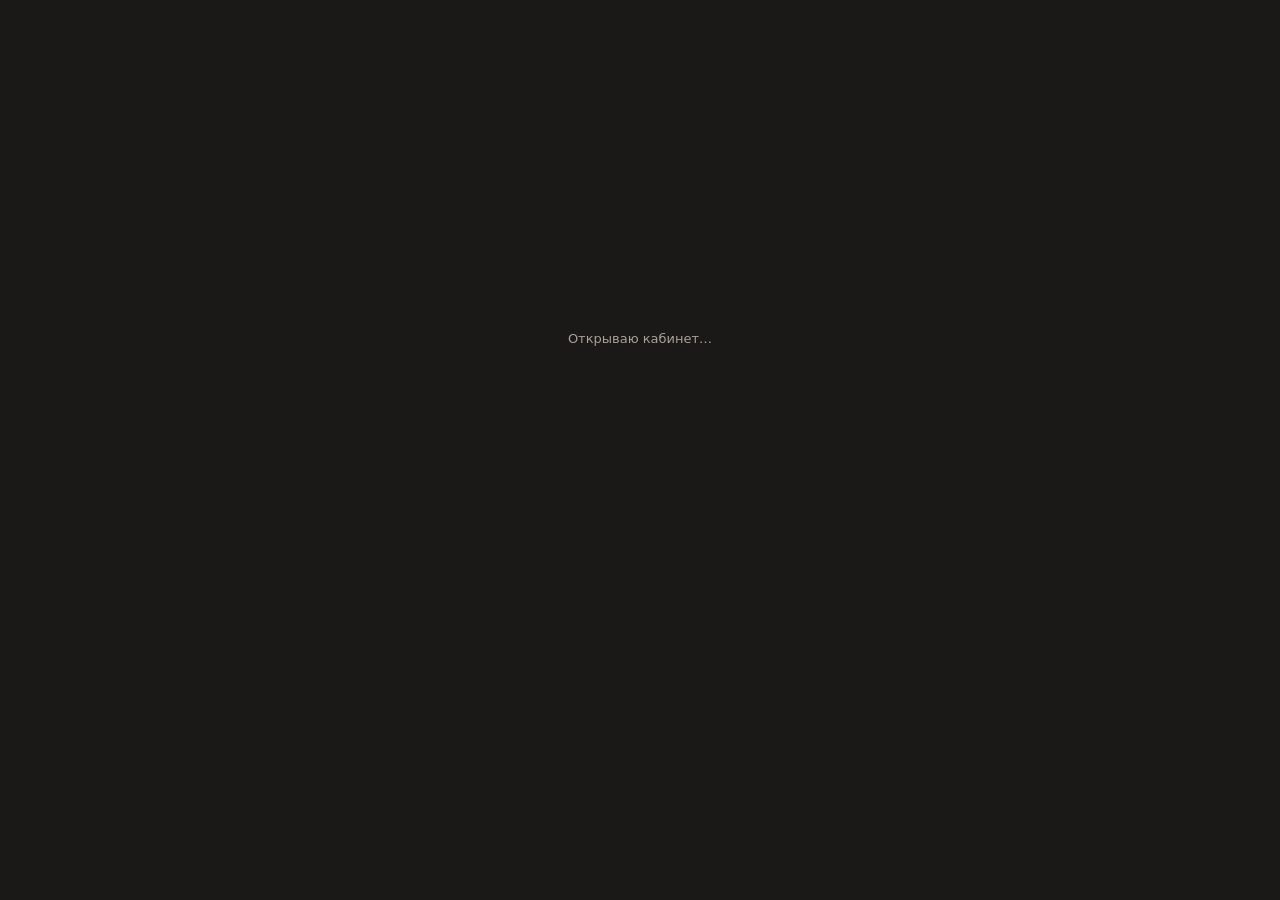
==== commit 2292a558: "Fix student login: serve the app at the login URL instead of redirecting У админа кабинет открывался" ====
--- a/src/tutor_bot/web/v2/index.html
+++ b/src/tutor_bot/web/v2/index.html
@@ -5,11 +5,17 @@
     <meta name="viewport" content="width=device-width, initial-scale=1, maximum-scale=1, user-scalable=no, viewport-fit=cover" />
     <meta http-equiv="Cache-Control" content="no-cache, no-store, must-revalidate" />
     <title>БОТай CRM</title>
-    <!-- Один файл вместо тридцати: edge обрывает часть запросов, и модульная
-         загрузка почти никогда не доходила целиком. Пересобрать:
-         python3 tools/build_v2.py -->
-    <link rel="stylesheet" href="./bundle.css" />
     <style>
+      /* Пока не приехали стили: тёмный фон и текст ожидания, чтобы экран не
+         был белым и не выглядел сломанным. */
+      html, body { margin: 0; background: #1A1917; color: #EDE9E3;
+        font-family: "Golos Text", system-ui, -apple-system, sans-serif; }
+      #boot { display: flex; flex-direction: column; align-items: center; justify-content: center;
+        gap: 12px; min-height: 70vh; padding: 24px; text-align: center; }
+      #boot p { margin: 0; font-size: 13px; line-height: 18px; color: #A8A29A; max-width: 34ch; }
+      #boot button { margin-top: 8px; height: 44px; padding: 0 18px; border: 0; border-radius: 2px;
+        background: #F2EDE4; color: #1A1917; font-size: 15px; font-weight: 500; }
+
       /* Запас снизу: таббар плюс кнопка «+», иначе она перекрывает
          последнюю строку списка. */
       body { padding-bottom: calc(var(--tabbar) + var(--fab) + var(--space-6) + env(safe-area-inset-bottom)); }
@@ -22,7 +28,59 @@
     <script src="/assets/telegram-web-app.js"></script>
   </head>
   <body>
-    <div id="root"></div>
-    <script src="./bundle.js"></script>
+    <div id="root">
+      <div id="boot"><p>Открываю кабинет…</p></div>
+    </div>
+
+    <script>
+      /* Загрузка с повторами.
+       *
+       * Edge платформы обрывает часть соединений: примерно каждый восьмой
+       * запрос не доходит, одинаково на всех адресах. Один обрыв на любом из
+       * двух файлов оставлял пользователя с пустым экраном. Поэтому каждый
+       * файл грузится с повторами и нарастающей паузой, а если не вышло
+       * совсем — показываем понятное сообщение с кнопкой, а не пустоту.
+       *
+       * Файлы собираются из web/v2/**: python3 tools/build_v2.py
+       */
+      (function () {
+        var MAX = 5;
+
+        function withRetry(make, name) {
+          var tries = 0;
+          (function attempt() {
+            var node = make(tries);
+            node.onerror = function () {
+              if (node.parentNode) node.parentNode.removeChild(node);
+              if (++tries < MAX) setTimeout(attempt, 250 * tries);
+              else fail(name);
+            };
+            document.head.appendChild(node);
+          })();
+        }
+
+        function fail(name) {
+          var boot = document.getElementById("boot");
+          if (!boot || boot.getAttribute("data-failed")) return;
+          boot.setAttribute("data-failed", "1");
+          boot.innerHTML =
+            "<p>Не удалось загрузить кабинет (" + name + "). Связь оборвалась.</p>" +
+            '<button type="button" onclick="location.reload()">Повторить</button>';
+        }
+
+        withRetry(function (n) {
+          var link = document.createElement("link");
+          link.rel = "stylesheet";
+          link.href = "/v2/bundle.css?r=" + n;
+          return link;
+        }, "стили");
+
+        withRetry(function (n) {
+          var script = document.createElement("script");
+          script.src = "/v2/bundle.js?r=" + n;
+          return script;
+        }, "приложение");
+      })();
+    </script>
   </body>
 </html>
